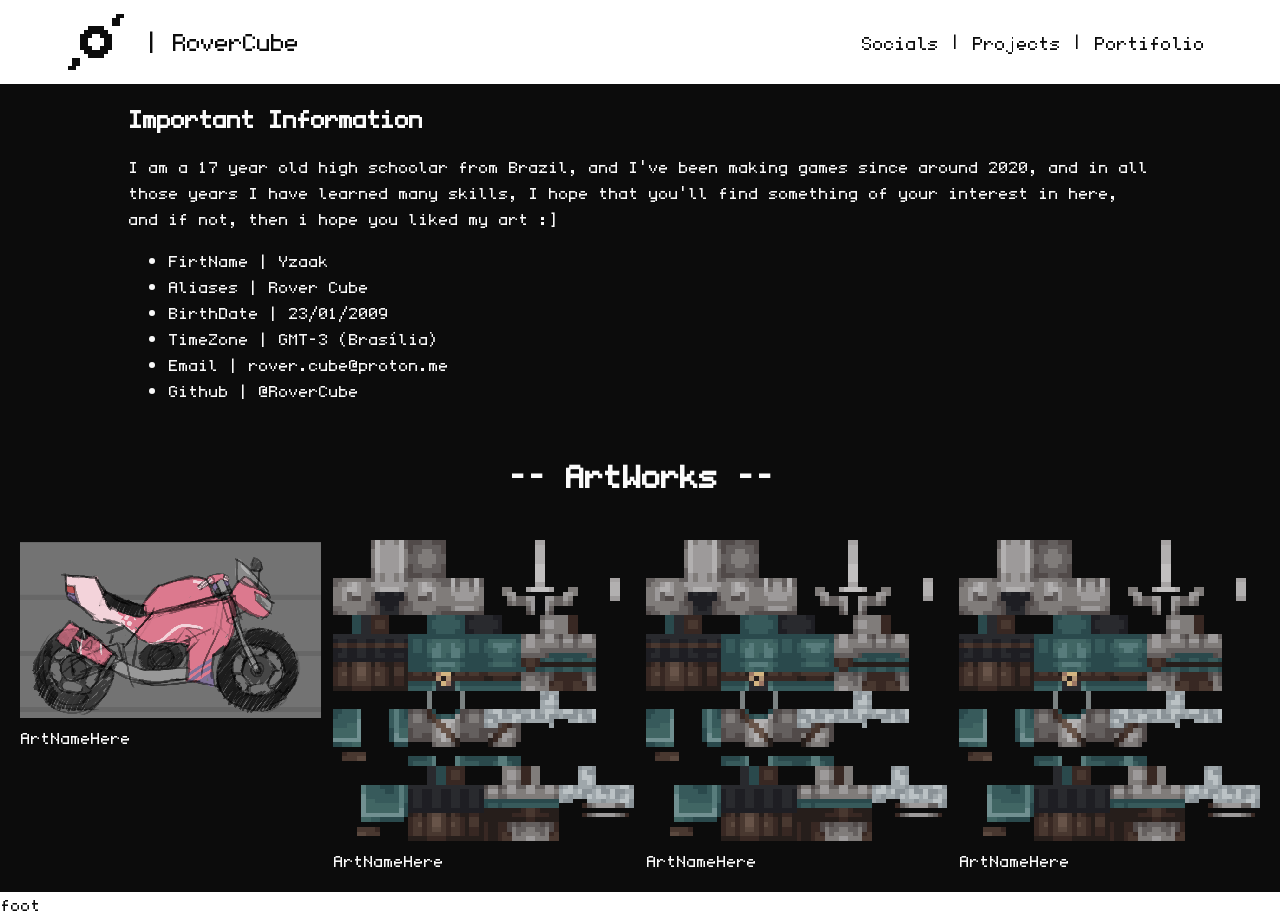
==== portifolio.html @ 3b278944 "forgor to commit low key" ====
<!DOCTYPE html>
<html lang="en">
    <head>
        <title>RoverCube | Portifolio</title>
        <link rel="stylesheet" href="style.css">
        <link rel="icon" href="tab_icon.png">

    </head>
    <body>
        <div class="navbar">
            <div class="nav-container">
                <div class="nav-logo">
                    <img src="images/nav-logo.png" alt="nav-logo">
                    <div class="nav-logo-text">
                        | RoverCube
                    </div>
                </div>
                <div class="nav-menu">
                    <div class="nav-link"><a href="/socials">Socials</a></div>
                    |
                    <div class="nav-link"><a href="/projects">Projects</a></div>
                    |
                    <div class="nav-link"><a href="/portifolio">Portifolio</a></div>
                </div>
            </div>
        </div>

        <div class="home-section">
            <div class="port-information">
                <h1>Important Information</h1>
                <p>I am a 17 year old high schoolar from Brazil, and I've been making games since around 2020, and in all those years I have learned many skills, I hope that you'll find something of your interest in here, and if not, then i hope you liked my art :]</p>
                <ul>
                    <li>FirtName | Yzaak</li>
                    <li>Aliases | Rover Cube</li>
                    <li>BirthDate | 23/01/2009</li>
                    <li>TimeZone | GMT-3 (Brasília)</li>
                    <li>Email | rover.cube@proton.me</li>
                    <li>Github | @RoverCube</li>
                </ul>
            </div>
            <h1>-- ArtWorks --</h1>
            <div class="port-galery">
                <div class="port-iten">
                    <a href="images/portifolio/1.png" target="_blank">
                        <img src="images/portifolio/1.png" alt="art"></a>
                    <p>ArtNameHere</p></div>
                <div class="port-iten">
                    <a href="images/portifolio/2 copia.png" target="_blank">
                        <img src="images/portifolio/2 copia.png" alt="art"></a>
                    <p>ArtNameHere</p></div>
                <div class="port-iten">
                    <a href="images/portifolio/2.png" target="_blank">
                        <img src="images/portifolio/2.png" alt="art"></a>
                    <p>ArtNameHere</p></div>
                <div class="port-iten">
                    <a href="images/portifolio/sex.png" target="_blank">
                        <img src="images/portifolio/sex.png" alt="art"></a>
                    <p>ArtNameHere</p></div>
            </div>
        </div>

        <div class="footer">
            foot
        </div>
    </body>
</html>
---- style.css ----
/**= Main Stuff =**/
body {
    margin: auto;
}

@font-face {
    font-family: 'UndefinedMedium'; /*a name to be used later*/
    src: url('undefined-medium.ttf'); /*URL to font*/
}

* {
    --bg-color: #fafafa;
    --text-color: #0c0c0c;
    --accent-color: #3452eb;
    color: var(--text-color);
    font-family: UndefinedMedium;
}

a {
    color: var(--text-color);
    text-decoration: none;
    font-size: 16px;
}

/**= Sections =**/
.home-section {
    display: flex;
    flex-direction: column;
    color: var(--bg-color);
    background-color: var(--text-color);
}
.home-section h1 {
    align-self: center;
    color: var(--bg-color);
}
/**= Portifolio =**/
.port-information {
    margin: 8px 10%;
    color: var(--bg-color);
}
.port-information p {
    color: inherit;
}
.port-information h1 {
    margin-top: 8px;
    font-size: 24px;
    color: inherit;
}
.port-information ul li {
    color: var(--bg-color);
}
.port-galery {
    column-count: 4;
    column-gap: 0px;
    column-span: all;

    align-items: center;
    padding: 14px;
}
.port-iten {
    padding: 4px;
    margin: 2px;

    display: inherit;

    background: #0000;
    transition: 250ms;
}
.port-iten:hover { background: var(--accent-color) }
.port-iten img {
    width: 100%;
    image-rendering: crisp-edges;
    image-rendering: pixelated;
}
.port-iten p {
    margin: 0px;
    color: var(--bg-color);
}
/**= Socials =**/
.socials-section {
    display: flex;
    height: 700px;
    color: var(--bg-color);
    background-color: var(--text-color);
    align-items: center;
    justify-content: center;
}
.socials-border {
    padding: 32px;

    border: solid var(--bg-color) 2px;
}
.socials-border a {
    text-align: center;    
    margin-top: 1vh;
    
    --s: 0.1em;   /* the thickness of the line */
    --c: var(--accent-color); /* the color */
    
    color: var(--bg-color);
    padding-bottom: var(--s);
    background: linear-gradient(90deg,var(--c) 50%,var(--text-color) 0) calc(100% - var(--_p,0%))/200% 100%,
    linear-gradient(var(--c) 0 0) 0% 100%/var(--_p,0%) var(--s) no-repeat;
    
    -webkit-background-clip: text,padding-box;
            background-clip: text,padding-box;

    transition: 250ms;
}
.socials-border a:hover { --_p: 100% }
.social-img {
    width: 64px;
    height: auto;

    image-rendering: crisp-edges;
    image-rendering: pixelated;
}

/**= Navigation Header =**/
.nav-container {
    display: flex;
    width: 90%;
    text-align: center;
    align-items: center;
    
    padding-bottom: 10px;
    padding-top: 10px;

    margin-left: auto;
    margin-right: auto;
}
.nav-logo {
    float: left;
    display: flex;
    height: auto;

    text-align: center;
    align-items: center;

    margin-right: auto;
}
.nav-logo img {
    width: 64px;
    image-rendering: crisp-edges;
    image-rendering: pixelated;
}
.nav-logo-text {
    margin: 0px 16px;
    font-size: 24px;
}
.nav-menu {
    float: right;
    display: flex;
    
    margin-left: auto;
}
.nav-link { padding: 0px 12px }
.nav-link a {
    font-size: 18px;

    text-align: center;    
    margin-top: 1vh;
    
    --s: 0.1em;   /* the thickness of the line */
    --c: var(--accent-color); /* the color */
    
    color: #0000;
    padding-bottom: var(--s);
    background: 
    linear-gradient(90deg,var(--c) 50%,var(--text-color) 0) calc(100% - var(--_p,0%))/200% 100%,
      linear-gradient(var(--c) 0 0) 0% 100%/var(--_p,0%) var(--s) no-repeat;
    -webkit-background-clip: text,padding-box;
            background-clip: text,padding-box;

    transition: 250ms;
}
.nav-link a:hover { --_p: 100% }

/*
#93c8fe
#5fd78b
#fe8178*/
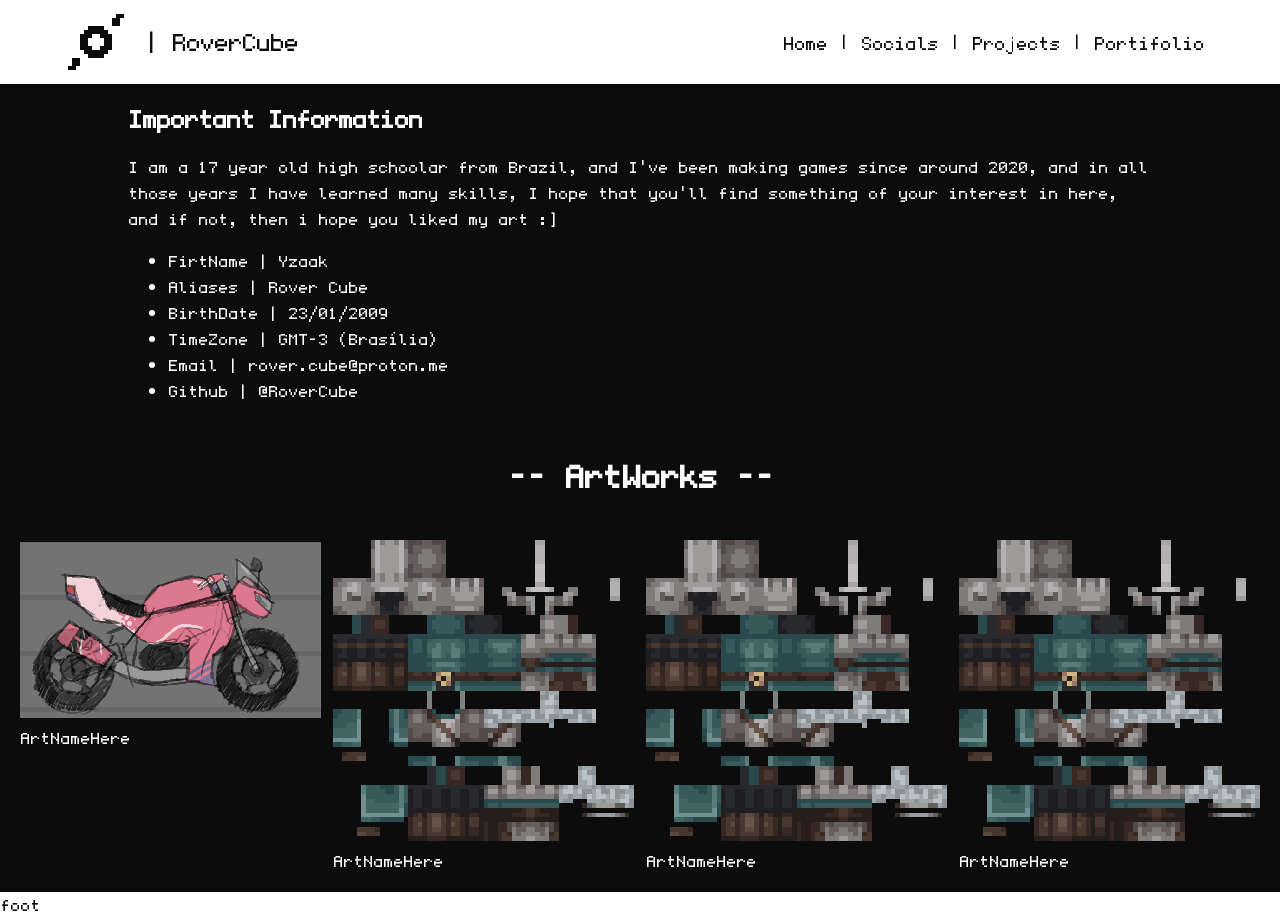
==== commit f68ac635: "added a home button" ====
--- a/portifolio.html
+++ b/portifolio.html
@@ -16,6 +16,8 @@
                     </div>
                 </div>
                 <div class="nav-menu">
+                    <div class="nav-link"><a href="/">Home</a></div>
+                    |
                     <div class="nav-link"><a href="/socials">Socials</a></div>
                     |
                     <div class="nav-link"><a href="/projects">Projects</a></div>
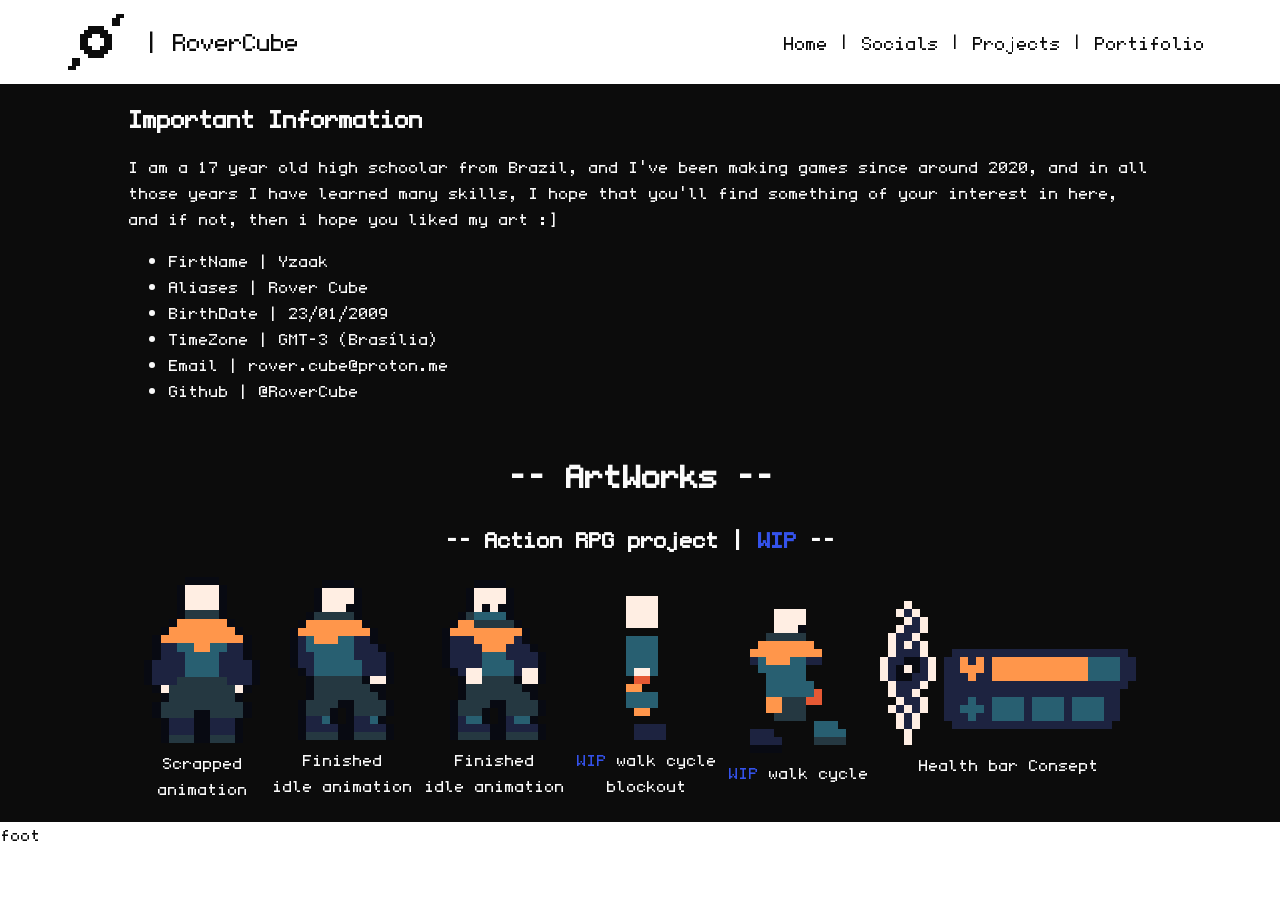
==== commit e7d7a8b5: "added arpg sprites" ====
--- a/portifolio.html
+++ b/portifolio.html
@@ -41,23 +41,20 @@
                 </ul>
             </div>
             <h1>-- ArtWorks --</h1>
+            <h2>-- Action RPG project | <a class="port-wip" style="font-size: 22px;">WIP</a> --</h2>
             <div class="port-galery">
-                <div class="port-iten">
-                    <a href="images/portifolio/1.png" target="_blank">
-                        <img src="images/portifolio/1.png" alt="art"></a>
-                    <p>ArtNameHere</p></div>
-                <div class="port-iten">
-                    <a href="images/portifolio/2 copia.png" target="_blank">
-                        <img src="images/portifolio/2 copia.png" alt="art"></a>
-                    <p>ArtNameHere</p></div>
-                <div class="port-iten">
-                    <a href="images/portifolio/2.png" target="_blank">
-                        <img src="images/portifolio/2.png" alt="art"></a>
-                    <p>ArtNameHere</p></div>
-                <div class="port-iten">
-                    <a href="images/portifolio/sex.png" target="_blank">
-                        <img src="images/portifolio/sex.png" alt="art"></a>
-                    <p>ArtNameHere</p></div>
+                <div class="port-iten"><a href="images/portifolio/arpg-back-idle.gif" target="_blank"><img src="images/portifolio/arpg-back-idle.gif" alt="art" width="116"></a>
+                    <p>Scrapped<br>animation</p></div>
+                <div class="port-iten"><a href="images/portifolio/arpg-right-back-idle.gif" target="_blank"><img src="images/portifolio/arpg-right-back-idle.gif" alt="art" width="104"></a>
+                    <p>Finished<br>idle animation</p></div>
+                <div class="port-iten"><a href="images/portifolio/arpg-right-front-idle.gif" target="_blank"><img src="images/portifolio/arpg-right-front-idle.gif" alt="art" width="104"></a>
+                    <p>Finished<br>idle animation</p></div>
+                <div class="port-iten"><a href="images/portifolio/arpg-walk-right.gif" target="_blank"><img src="images/portifolio/arpg-walk-right.gif" alt="art" width="104"></a>
+                    <p><a class="port-wip">WIP</a> walk cycle<br>blockout</p></div>
+                <div class="port-iten"><a href="images/portifolio/arpg-walks.gif" target="_blank"><img src="images/portifolio/arpg-walks.gif" alt="art" width="96"></a>
+                    <p><a class="port-wip">WIP</a> walk cycle</p></div>
+                <div class="port-iten"><a href="images/portifolio/arpg-healthbar.png" target="_blank"><img src="images/portifolio/arpg-healthbar.png" alt="art" width="256"></a>
+                    <p>Health bar Consept</p></div>
             </div>
         </div>
 
--- a/style.css
+++ b/style.css
@@ -33,6 +33,12 @@
     align-self: center;
     color: var(--bg-color);
 }
+.home-section h2 {
+    align-self: center;
+    color: var(--bg-color);
+    font-size: 22px;
+    margin: 0px;
+}
 /**= Portifolio =**/
 .port-information {
     margin: 8px 10%;
@@ -50,27 +56,36 @@
     color: var(--bg-color);
 }
 .port-galery {
-    column-count: 4;
-    column-gap: 0px;
-    column-span: all;
+    display: flex;
+    flex-wrap: wrap;
+    justify-content: flex-start;
 
     align-items: center;
     padding: 14px;
+    justify-content: center;
 }
 .port-iten {
     padding: 4px;
     margin: 2px;
 
-    display: inherit;
+    width: auto;
+    height: auto;
 
     background: #0000;
     transition: 250ms;
+
+    display: flex;
+    flex-direction: column;
+    align-items: center;
+    text-align: center;
 }
 .port-iten:hover { background: var(--accent-color) }
 .port-iten img {
-    width: 100%;
     image-rendering: crisp-edges;
     image-rendering: pixelated;
+}
+.port-wip {
+    color: var(--accent-color);
 }
 .port-iten p {
     margin: 0px;
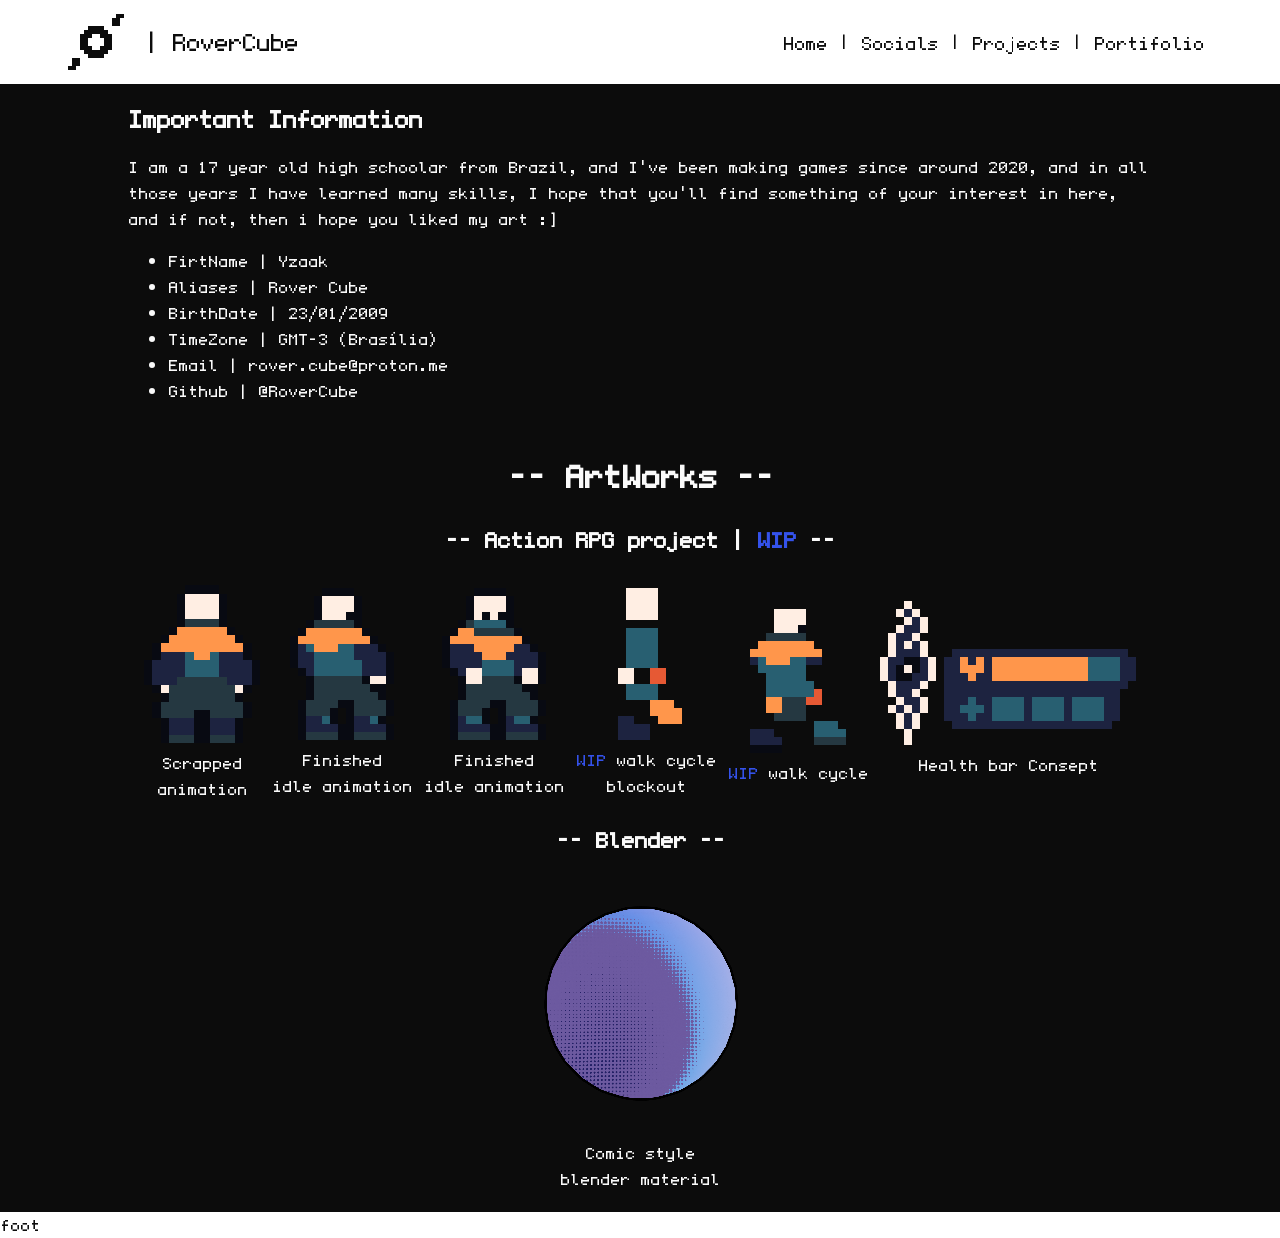
==== commit 25b2b522: "tab icon thing" ====
--- a/portifolio.html
+++ b/portifolio.html
@@ -56,6 +56,11 @@
                 <div class="port-iten"><a href="images/portifolio/arpg-healthbar.png" target="_blank"><img src="images/portifolio/arpg-healthbar.png" alt="art" width="256"></a>
                     <p>Health bar Consept</p></div>
             </div>
+            <h2>-- Blender --</h2>
+            <div class="port-galery">
+                <div class="port-iten"><a href="images/portifolio/blender-screentones-material.png" target="_blank"><img src="images/portifolio/blender-screentones-material.png" alt="art" width="256"></a>
+                    <p>Comic style<br>blender material</p></div>
+            </div>
         </div>
 
         <div class="footer">
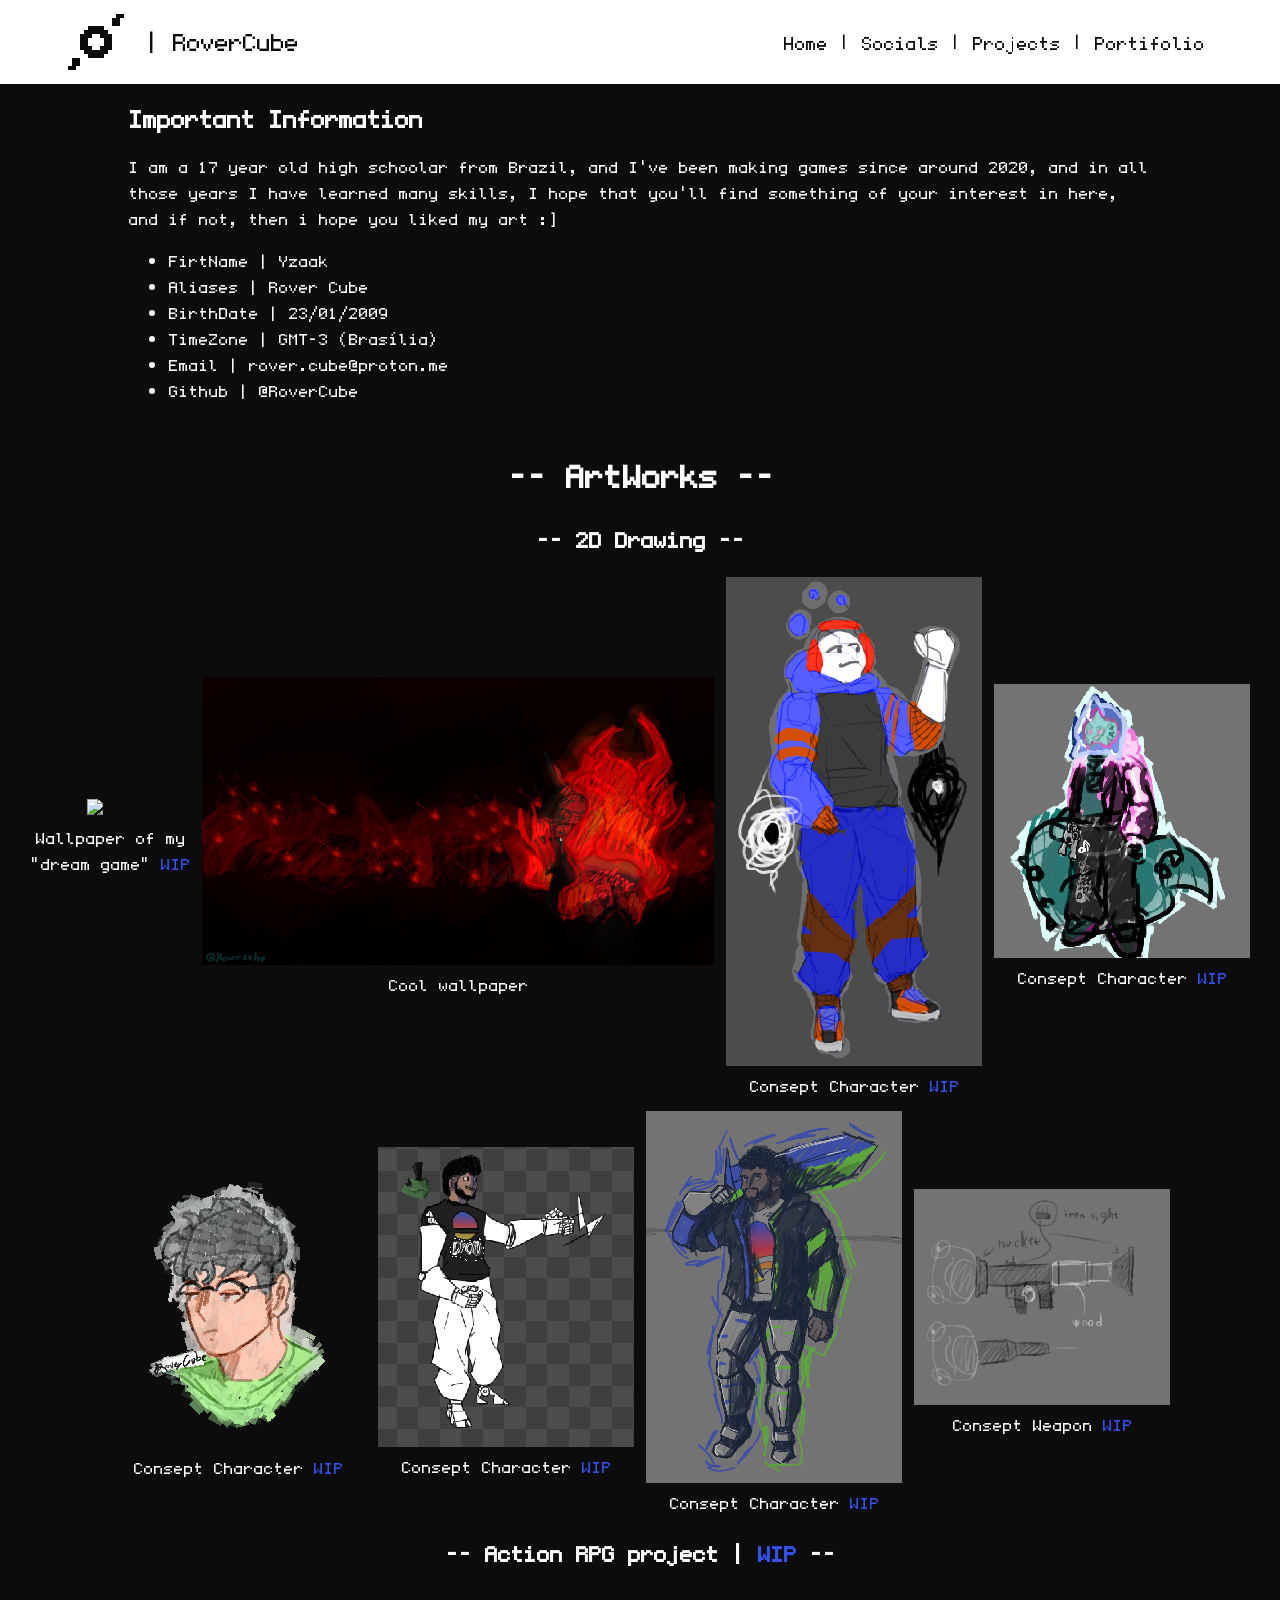
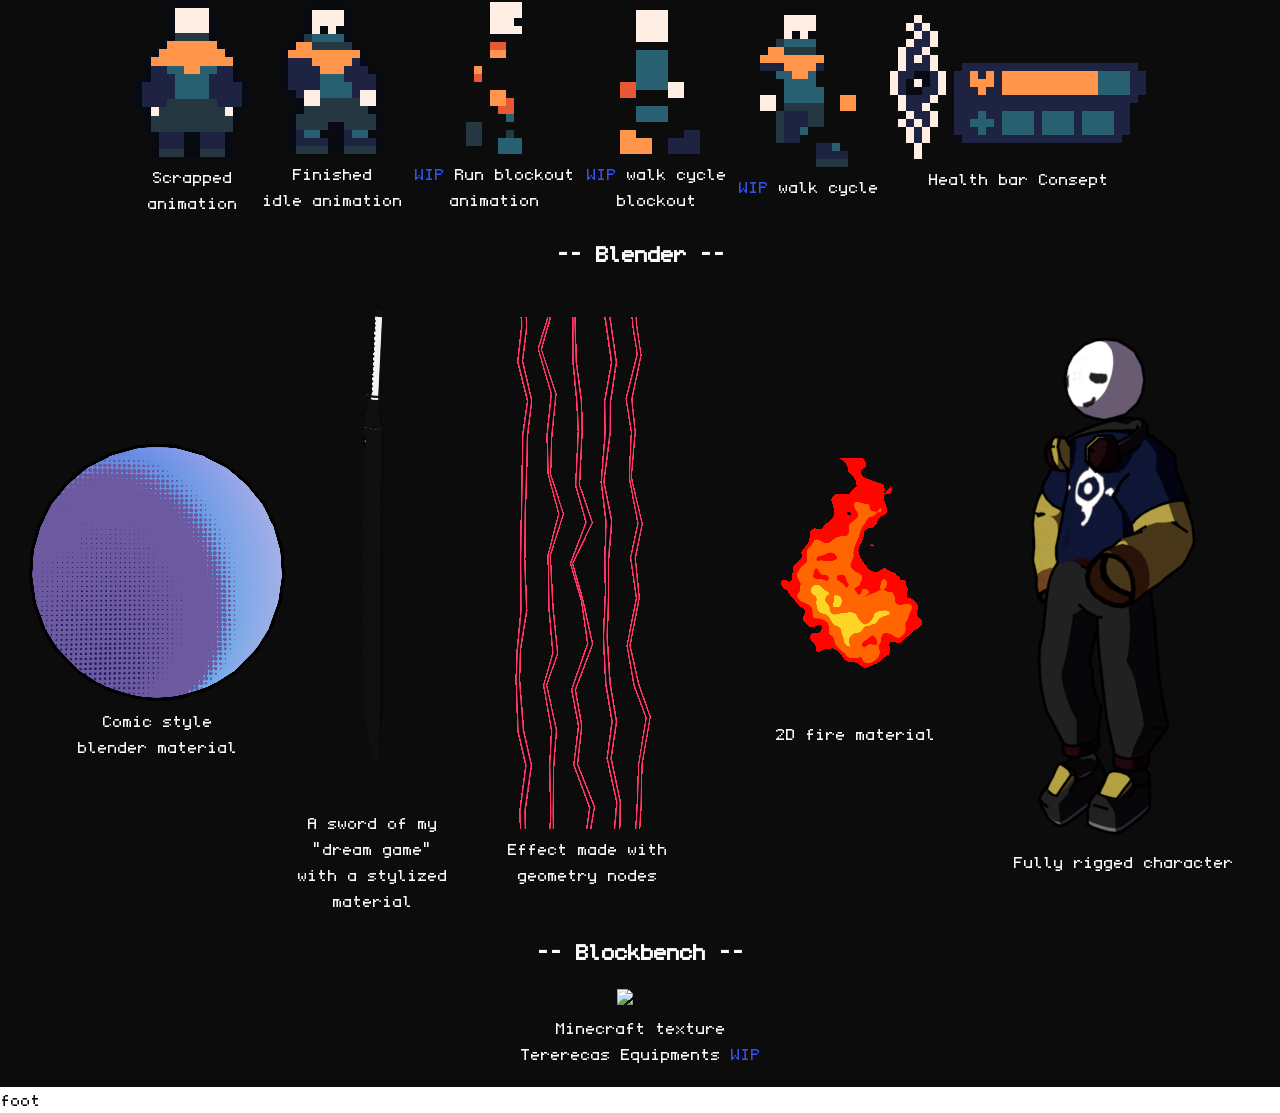
==== commit 2597a34e: "more images" ====
--- a/portifolio.html
+++ b/portifolio.html
@@ -41,14 +41,37 @@
                 </ul>
             </div>
             <h1>-- ArtWorks --</h1>
+
+            <h2>-- 2D Drawing --</h2>
+            <div class="port-galery">
+                <div class="port-iten"><a href="images/portifolio/2d-wallpaper-wip.png" target="_blank"><img src="images/portifolio/2d-wallpaper-wip.png" alt="art" width="512"></a>
+                    <p>Wallpaper of my<br>"dream game" <a class="port-wip">WIP</a></p></div>
+                <div class="port-iten"><a href="images/portifolio/2d-burnout.png" target="_blank"><img src="images/portifolio/2d-burnout.png" alt="art" width="512"></a>
+                    <p>Cool wallpaper</p></div>
+                <div class="port-iten"><a href="images/portifolio/2d-character-consept-1.png" target="_blank"><img src="images/portifolio/2d-character-consept-1.png" alt="art" width="256"></a>
+                    <p>Consept Character <a class="port-wip">WIP</a></p></div>
+                <div class="port-iten"><a href="images/portifolio/2d-character-consept-2.png" target="_blank"><img src="images/portifolio/2d-character-consept-2.png" alt="art" width="256"></a>
+                    <p>Consept Character <a class="port-wip">WIP</a></p></div>
+                <div class="port-iten"><a href="images/portifolio/2d-character-consept-3.png" target="_blank"><img src="images/portifolio/2d-character-consept-3.png" alt="art" width="256"></a>
+                    <p>Consept Character <a class="port-wip">WIP</a></p></div>
+                <div class="port-iten"><a href="images/portifolio/2d-character-consept-4.png" target="_blank"><img src="images/portifolio/2d-character-consept-4.png" alt="art" width="256"></a>
+                    <p>Consept Character <a class="port-wip">WIP</a></p></div>
+                <div class="port-iten"><a href="images/portifolio/2d-character-consept-5.png" target="_blank"><img src="images/portifolio/2d-character-consept-5.png" alt="art" width="256"></a>
+                    <p>Consept Character <a class="port-wip">WIP</a></p></div>
+                <div class="port-iten"><a href="images/portifolio/2d-weapon-consept.png" target="_blank"><img src="images/portifolio/2d-weapon-consept.png" alt="art" width="256"></a>
+                    <p>Consept Weapon <a class="port-wip">WIP</a></p></div>
+                
+                
+            </div>
+
             <h2>-- Action RPG project | <a class="port-wip" style="font-size: 22px;">WIP</a> --</h2>
             <div class="port-galery">
                 <div class="port-iten"><a href="images/portifolio/arpg-back-idle.gif" target="_blank"><img src="images/portifolio/arpg-back-idle.gif" alt="art" width="116"></a>
                     <p>Scrapped<br>animation</p></div>
-                <div class="port-iten"><a href="images/portifolio/arpg-right-back-idle.gif" target="_blank"><img src="images/portifolio/arpg-right-back-idle.gif" alt="art" width="104"></a>
+                <div class="port-iten"><a href="images/portifolio/arpg-idle.gif" target="_blank"><img src="images/portifolio/arpg-idle.gif" alt="art" width="120"></a>
                     <p>Finished<br>idle animation</p></div>
-                <div class="port-iten"><a href="images/portifolio/arpg-right-front-idle.gif" target="_blank"><img src="images/portifolio/arpg-right-front-idle.gif" alt="art" width="104"></a>
-                    <p>Finished<br>idle animation</p></div>
+                <div class="port-iten"><a href="images/portifolio/arpg-run.gif" target="_blank"><img src="images/portifolio/arpg-run.gif" alt="art" width="120"></a>
+                    <p><a class="port-wip">WIP</a> Run blockout<br>animation</p></div>
                 <div class="port-iten"><a href="images/portifolio/arpg-walk-right.gif" target="_blank"><img src="images/portifolio/arpg-walk-right.gif" alt="art" width="104"></a>
                     <p><a class="port-wip">WIP</a> walk cycle<br>blockout</p></div>
                 <div class="port-iten"><a href="images/portifolio/arpg-walks.gif" target="_blank"><img src="images/portifolio/arpg-walks.gif" alt="art" width="96"></a>
@@ -56,11 +79,31 @@
                 <div class="port-iten"><a href="images/portifolio/arpg-healthbar.png" target="_blank"><img src="images/portifolio/arpg-healthbar.png" alt="art" width="256"></a>
                     <p>Health bar Consept</p></div>
             </div>
+
             <h2>-- Blender --</h2>
             <div class="port-galery">
                 <div class="port-iten"><a href="images/portifolio/blender-screentones-material.png" target="_blank"><img src="images/portifolio/blender-screentones-material.png" alt="art" width="256"></a>
                     <p>Comic style<br>blender material</p></div>
+                <div class="port-iten"><a href="images/portifolio/blender-sword.gif" target="_blank"><img src="images/portifolio/blender-sword.gif" alt="art" width="128"></a>
+                    <p>A sword of my<br>"dream game"<br>with a stylized<br>material</p></div>
+                <div class="port-iten"><a href="images/portifolio/blender-effect-lines.gif" target="_blank"><img src="images/portifolio/blender-effect-lines.gif" alt="art" width="256"></a>
+                    <p>Effect made with<br>geometry nodes</p></div>
+                <div class="port-iten"><a href="images/portifolio/blender-2d-fire-material.gif" target="_blank"><img src="images/portifolio/blender-2d-fire-material.gif" alt="art" width="256"></a>
+                    <p>2D fire material</p></div>
+                <div class="port-iten"><a href="images/portifolio/blender-rig-character-1.png" target="_blank"><img src="images/portifolio/blender-rig-character-1.png" alt="art" width="256"></a>
+                    <p>Fully rigged character</p></div>
+                
+                
+                </div>
+            
+            <h2>-- Blockbench --</h2>
+            <div class="port-galery">
+                <div class="port-iten"><a href="images/portifolio/texture-tererecas.gif" target="_blank"><img src="images/portifolio/texture-tererecas.gif" alt="art" width="192"></a>
+                    <p>Minecraft texture<br>Tererecas Equipments <a class="port-wip">WIP</a></p></div>
             </div>
+
+
+
         </div>
 
         <div class="footer">
--- a/style.css
+++ b/style.css
@@ -26,6 +26,7 @@
 .home-section {
     display: flex;
     flex-direction: column;
+    height: fit-content;
     color: var(--bg-color);
     background-color: var(--text-color);
 }
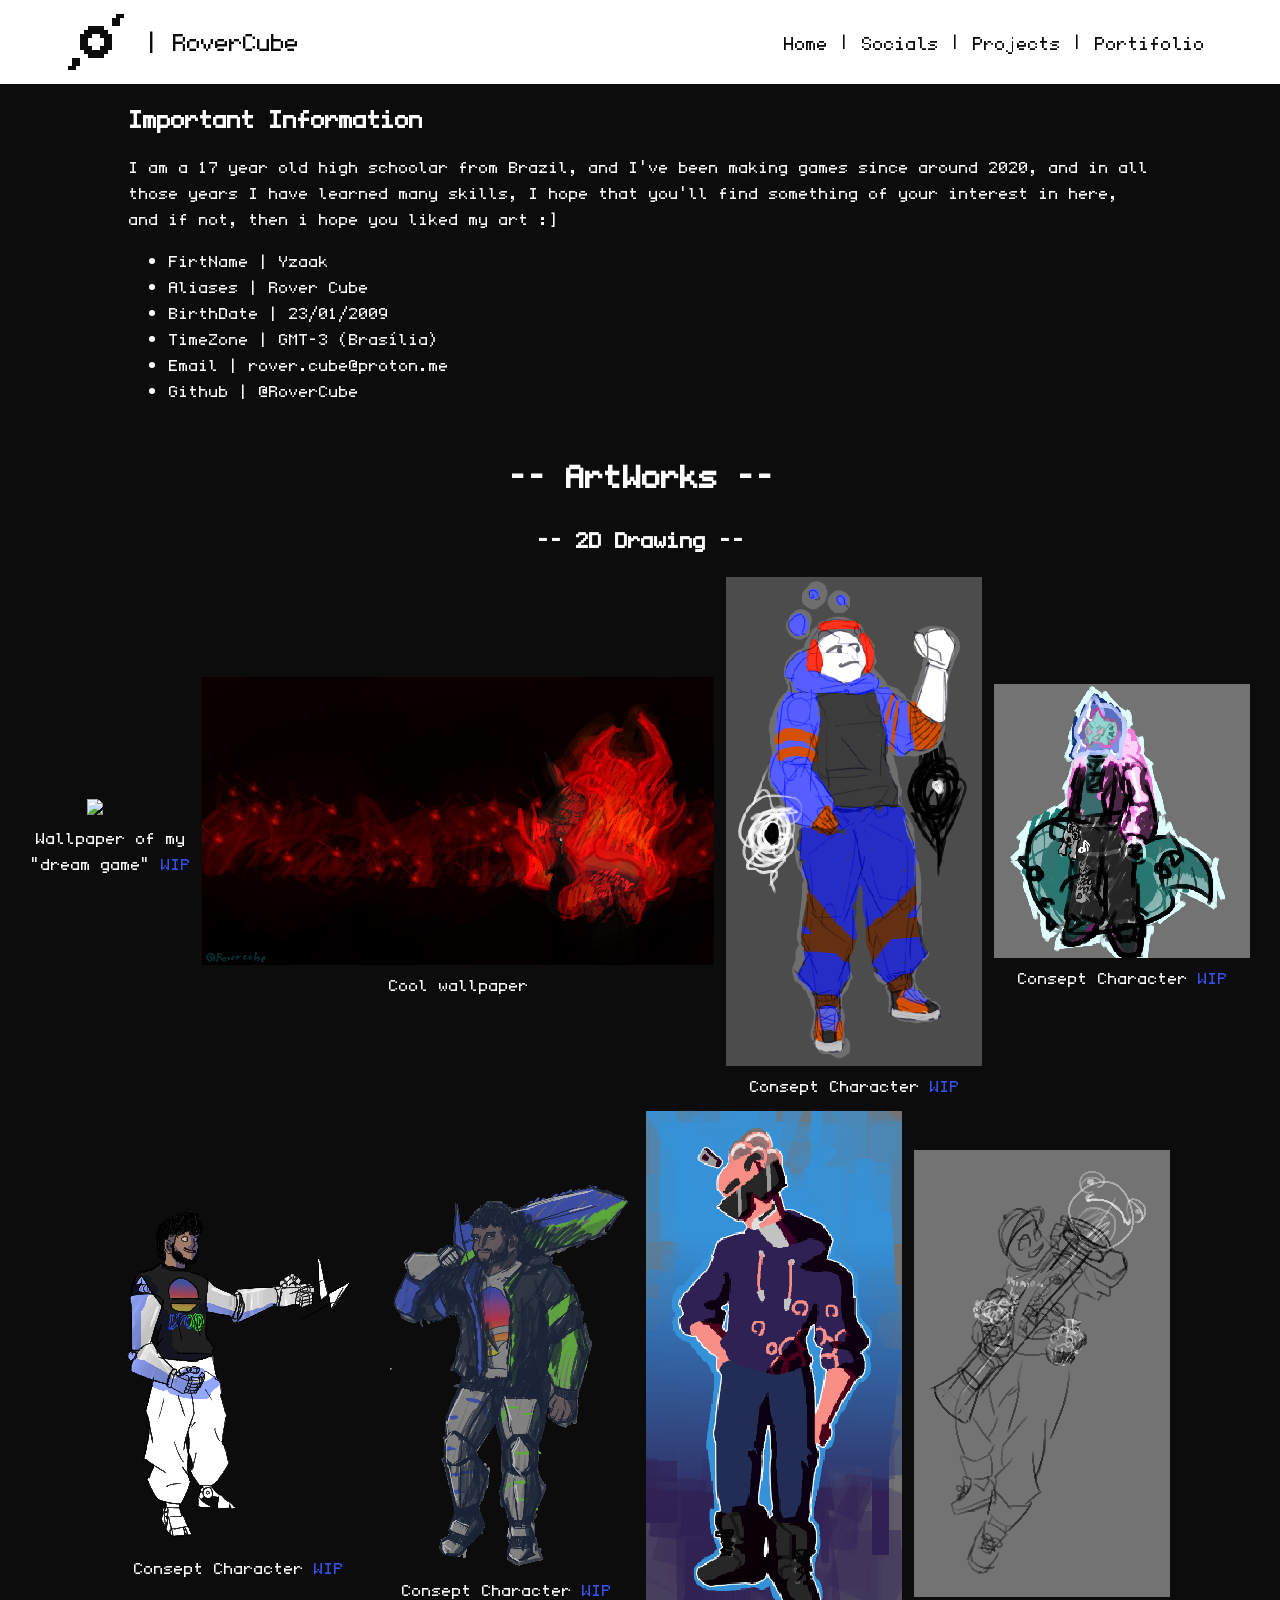
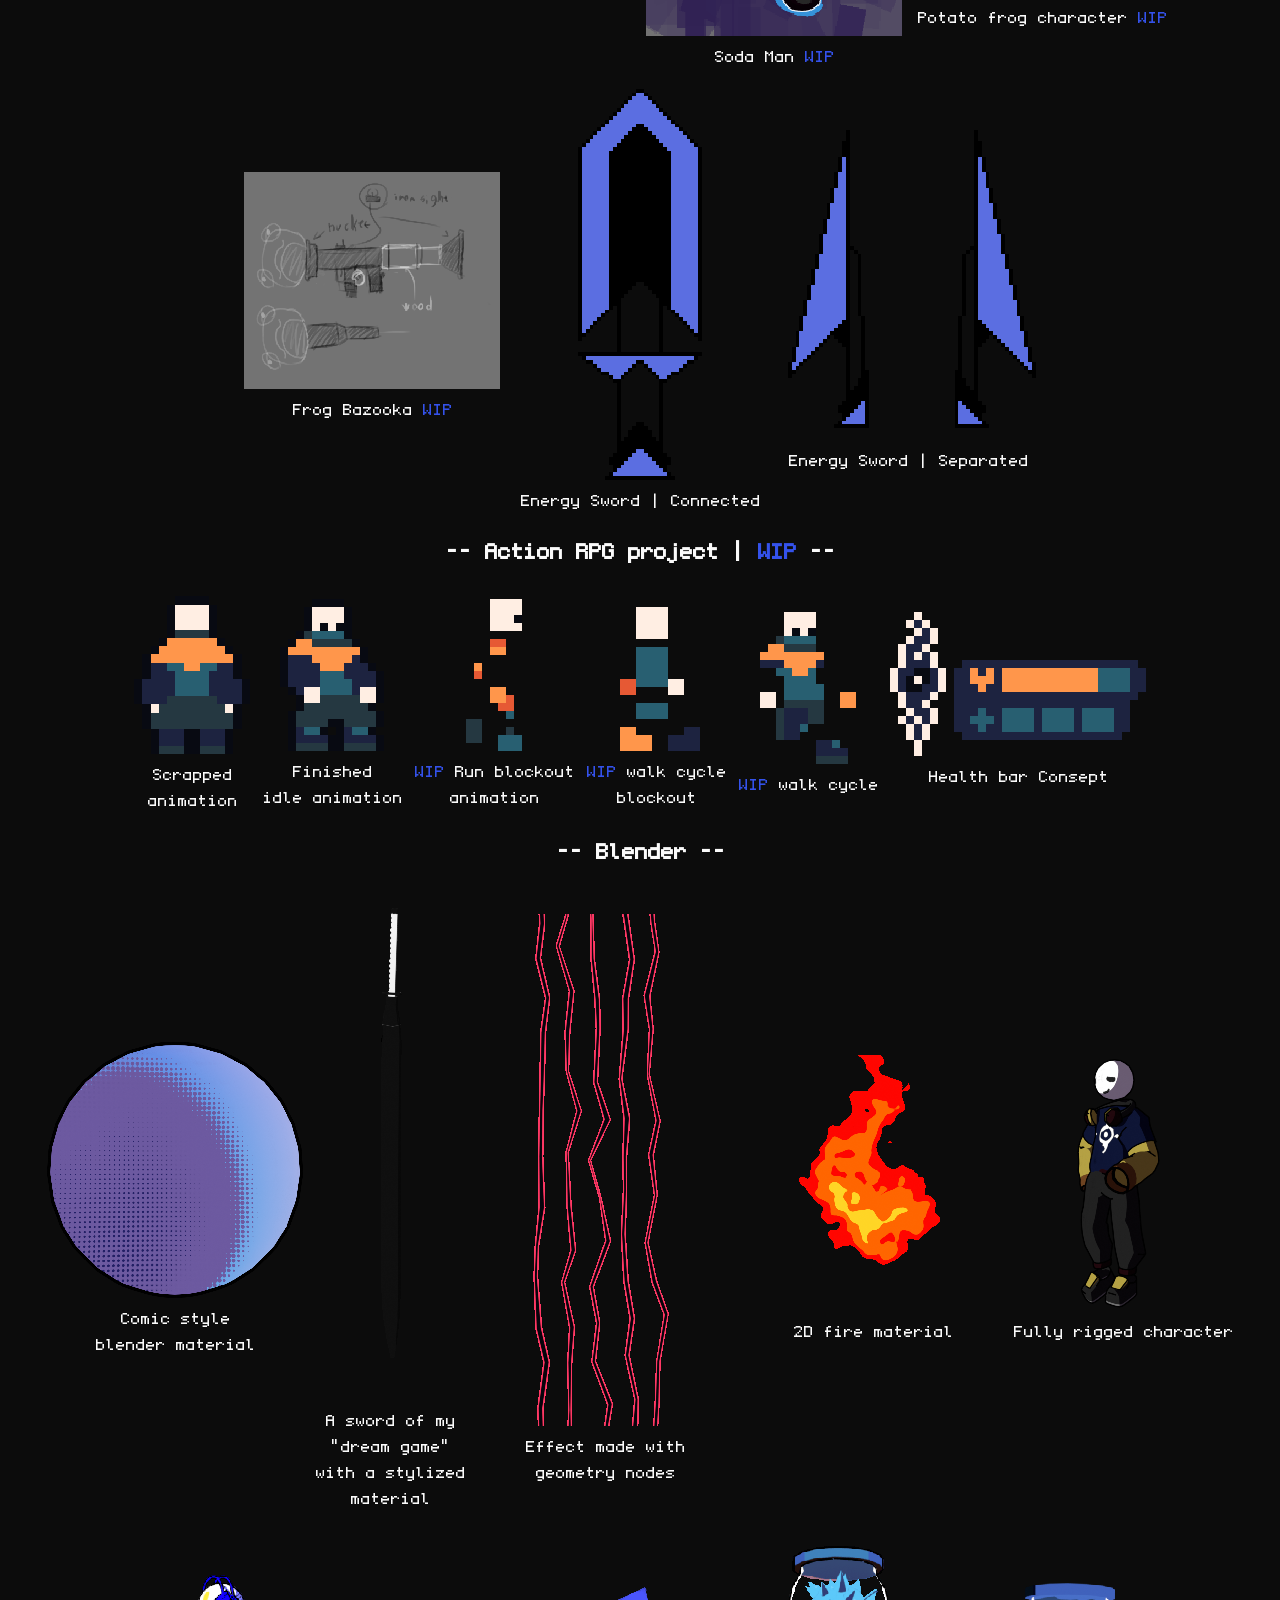
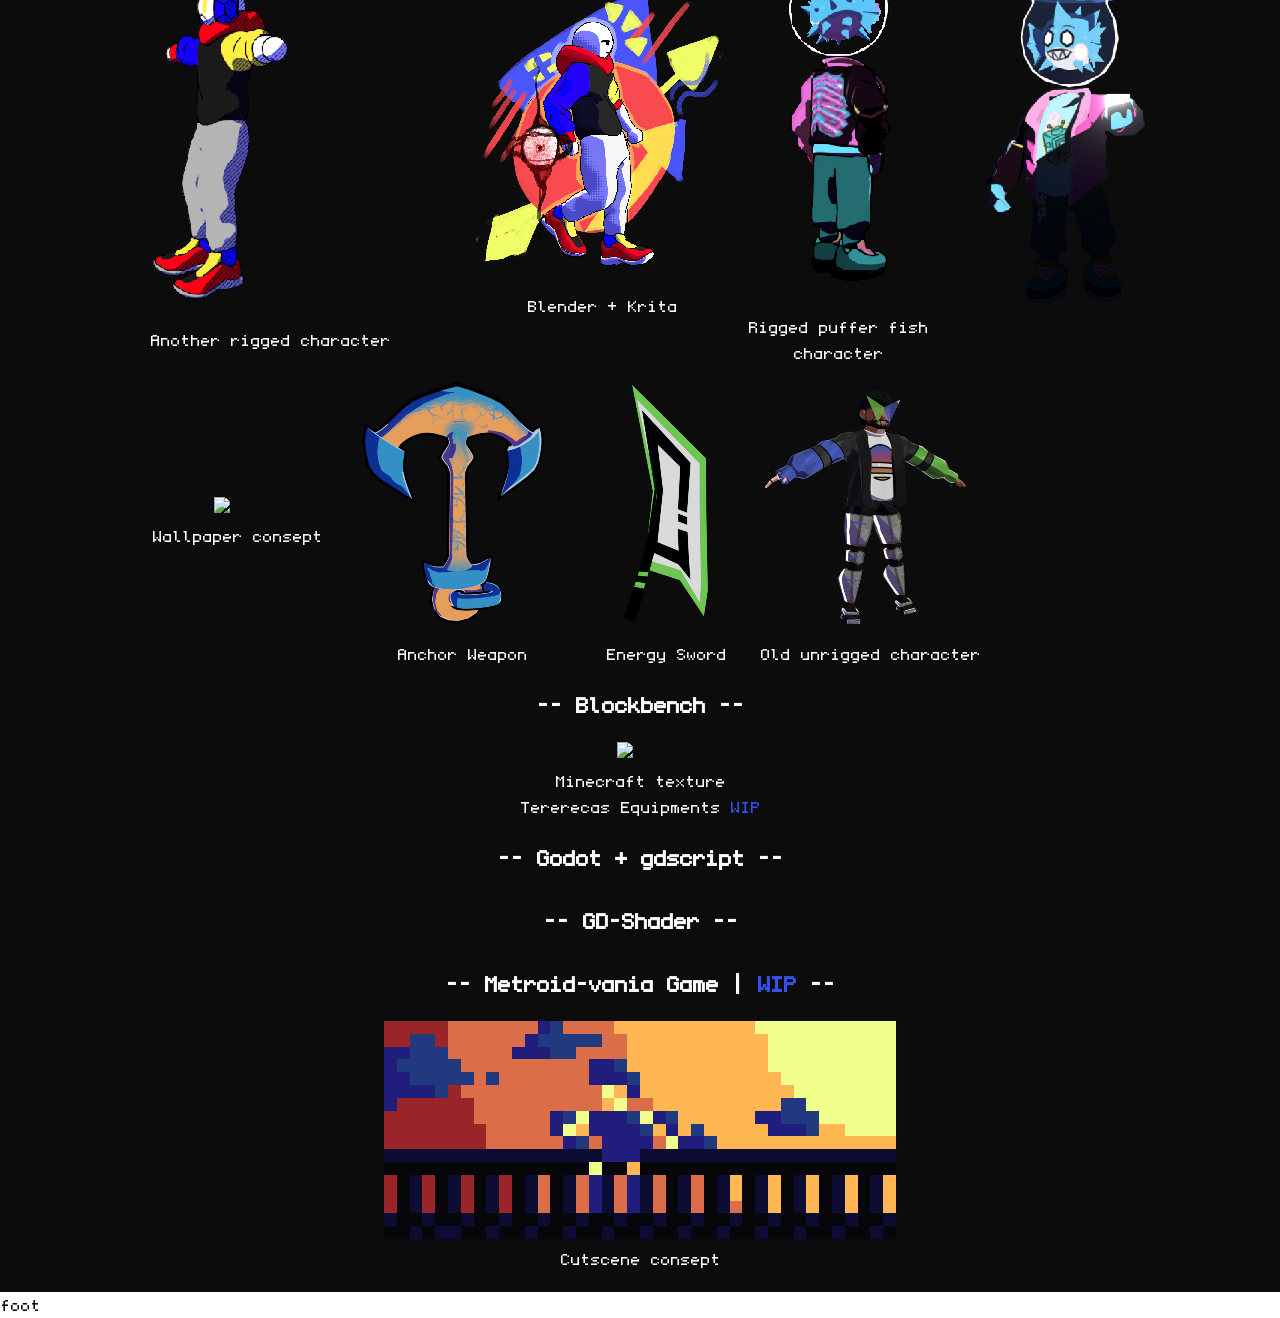
==== commit 959073d8: "Even MORE Images" ====
--- a/portifolio.html
+++ b/portifolio.html
@@ -57,11 +57,15 @@
                 <div class="port-iten"><a href="images/portifolio/2d-character-consept-4.png" target="_blank"><img src="images/portifolio/2d-character-consept-4.png" alt="art" width="256"></a>
                     <p>Consept Character <a class="port-wip">WIP</a></p></div>
                 <div class="port-iten"><a href="images/portifolio/2d-character-consept-5.png" target="_blank"><img src="images/portifolio/2d-character-consept-5.png" alt="art" width="256"></a>
-                    <p>Consept Character <a class="port-wip">WIP</a></p></div>
+                    <p>Soda Man <a class="port-wip">WIP</a></p></div>
+                <div class="port-iten"><a href="images/portifolio/2d-character-consept-6.png" target="_blank"><img src="images/portifolio/2d-character-consept-6.png" alt="art" width="256"></a>
+                    <p>Potato frog character <a class="port-wip">WIP</a></p></div>
                 <div class="port-iten"><a href="images/portifolio/2d-weapon-consept.png" target="_blank"><img src="images/portifolio/2d-weapon-consept.png" alt="art" width="256"></a>
-                    <p>Consept Weapon <a class="port-wip">WIP</a></p></div>
-                
-                
+                    <p>Frog Bazooka <a class="port-wip">WIP</a></p></div>
+                <div class="port-iten"><a href="images/portifolio/2d-energy-weapon-1.png" target="_blank"><img src="images/portifolio/2d-energy-weapon-1.png" alt="art" width="256"></a>
+                    <p>Energy Sword | Connected</p></div>
+                <div class="port-iten"><a href="images/portifolio/2d-energy-weapon-2.png" target="_blank"><img src="images/portifolio/2d-energy-weapon-2.png" alt="art" width="256"></a>
+                    <p>Energy Sword | Separated</p></div>
             </div>
 
             <h2>-- Action RPG project | <a class="port-wip" style="font-size: 22px;">WIP</a> --</h2>
@@ -90,20 +94,52 @@
                     <p>Effect made with<br>geometry nodes</p></div>
                 <div class="port-iten"><a href="images/portifolio/blender-2d-fire-material.gif" target="_blank"><img src="images/portifolio/blender-2d-fire-material.gif" alt="art" width="256"></a>
                     <p>2D fire material</p></div>
-                <div class="port-iten"><a href="images/portifolio/blender-rig-character-1.png" target="_blank"><img src="images/portifolio/blender-rig-character-1.png" alt="art" width="256"></a>
+                <div class="port-iten"><a href="images/portifolio/blender-rig-character-1.png" target="_blank"><img src="images/portifolio/blender-rig-character-1.png" alt="art" width="128"></a>
                     <p>Fully rigged character</p></div>
+                <div class="port-iten"><a href="images/portifolio/blender-rig-character-2.gif" target="_blank"><img src="images/portifolio/blender-rig-character-2.gif" alt="art" width="384"></a>
+                    <p>Another rigged character</p></div>
+                <div class="port-iten"><a href="images/portifolio/blender+2d-rover.png" target="_blank"><img src="images/portifolio/blender+2d-rover.png" alt="art" width="256"></a>
+                    <p>Blender + Krita</p></div>
+                <div class="port-iten"><a href="images/portifolio/blender-puffer-fish.gif" target="_blank"><img src="images/portifolio/blender-puffer-fish.gif" alt="art" width="192"></a>
+                    <p>Rigged puffer fish<br>character</p></div>
+                <div class="port-iten"><a href="images/portifolio/blender-puffer-fish.png" target="_blank"><img src="images/portifolio/blender-puffer-fish.png" alt="art" width="256"></a>
+                    <p></p></div>
                 
-                
+                <div class="port-iten"><a href="images/portifolio/blender-wallpaper.gif" target="_blank"><img src="images/portifolio/blender-wallpaper.gif" alt="art" width="512"></a>
+                    <p>Wallpaper consept</p></div>
+                <div class="port-iten"><a href="images/portifolio/blender-weapon-1.png" target="_blank"><img src="images/portifolio/blender-weapon-1.png" alt="art" width="256"></a>
+                    <p>Anchor Weapon</p></div>
+                <div class="port-iten"><a href="images/portifolio/blender-energy-sword.png" target="_blank"><img src="images/portifolio/blender-energy-sword.png" alt="art" width="128"></a>
+                    <p>Energy Sword</p></div>
+
+                <div class="port-iten"><a href="images/portifolio/blender-old-character.png" target="_blank"><img src="images/portifolio/blender-old-character.png" alt="art" width="256"></a>
+                    <p>Old unrigged character</p></div>
+
+                    <p>Soda man head</p></div>
+            
+                <h2>-- Blockbench --</h2>
+                <div class="port-galery">
+                    <div class="port-iten"><a href="images/portifolio/texture-tererecas.gif" target="_blank"><img src="images/portifolio/texture-tererecas.gif" alt="art" width="192"></a>
+                        <p>Minecraft texture<br>Tererecas Equipments <a class="port-wip">WIP</a></p></div>
                 </div>
-            
-            <h2>-- Blockbench --</h2>
-            <div class="port-galery">
-                <div class="port-iten"><a href="images/portifolio/texture-tererecas.gif" target="_blank"><img src="images/portifolio/texture-tererecas.gif" alt="art" width="192"></a>
-                    <p>Minecraft texture<br>Tererecas Equipments <a class="port-wip">WIP</a></p></div>
-            </div>
+
+                <h2>-- Godot + gdscript --</h2>
+                <div class="port-galery">
+                </div>
+
+                <h2>-- GD-Shader --</h2>
+                <div class="port-galery">
+                </div>
 
 
 
+                <h2>-- Metroid-vania Game | <a class="port-wip" style="font-size: 22px;">WIP</a> --</h2>
+                <div class="port-galery">
+                    <div class="port-iten"><a href="images/portifolio/arpg-sunrise.png" target="_blank"><img src="images/portifolio/arpg-sunrise.png" alt="art" width="512"></a>
+                        <p>Cutscene consept</p></div>
+
+                </div>
+            </div>
         </div>
 
         <div class="footer">
--- a/style.css
+++ b/style.css
@@ -26,7 +26,7 @@
 .home-section {
     display: flex;
     flex-direction: column;
-    height: fit-content;
+    height:max-content;
     color: var(--bg-color);
     background-color: var(--text-color);
 }
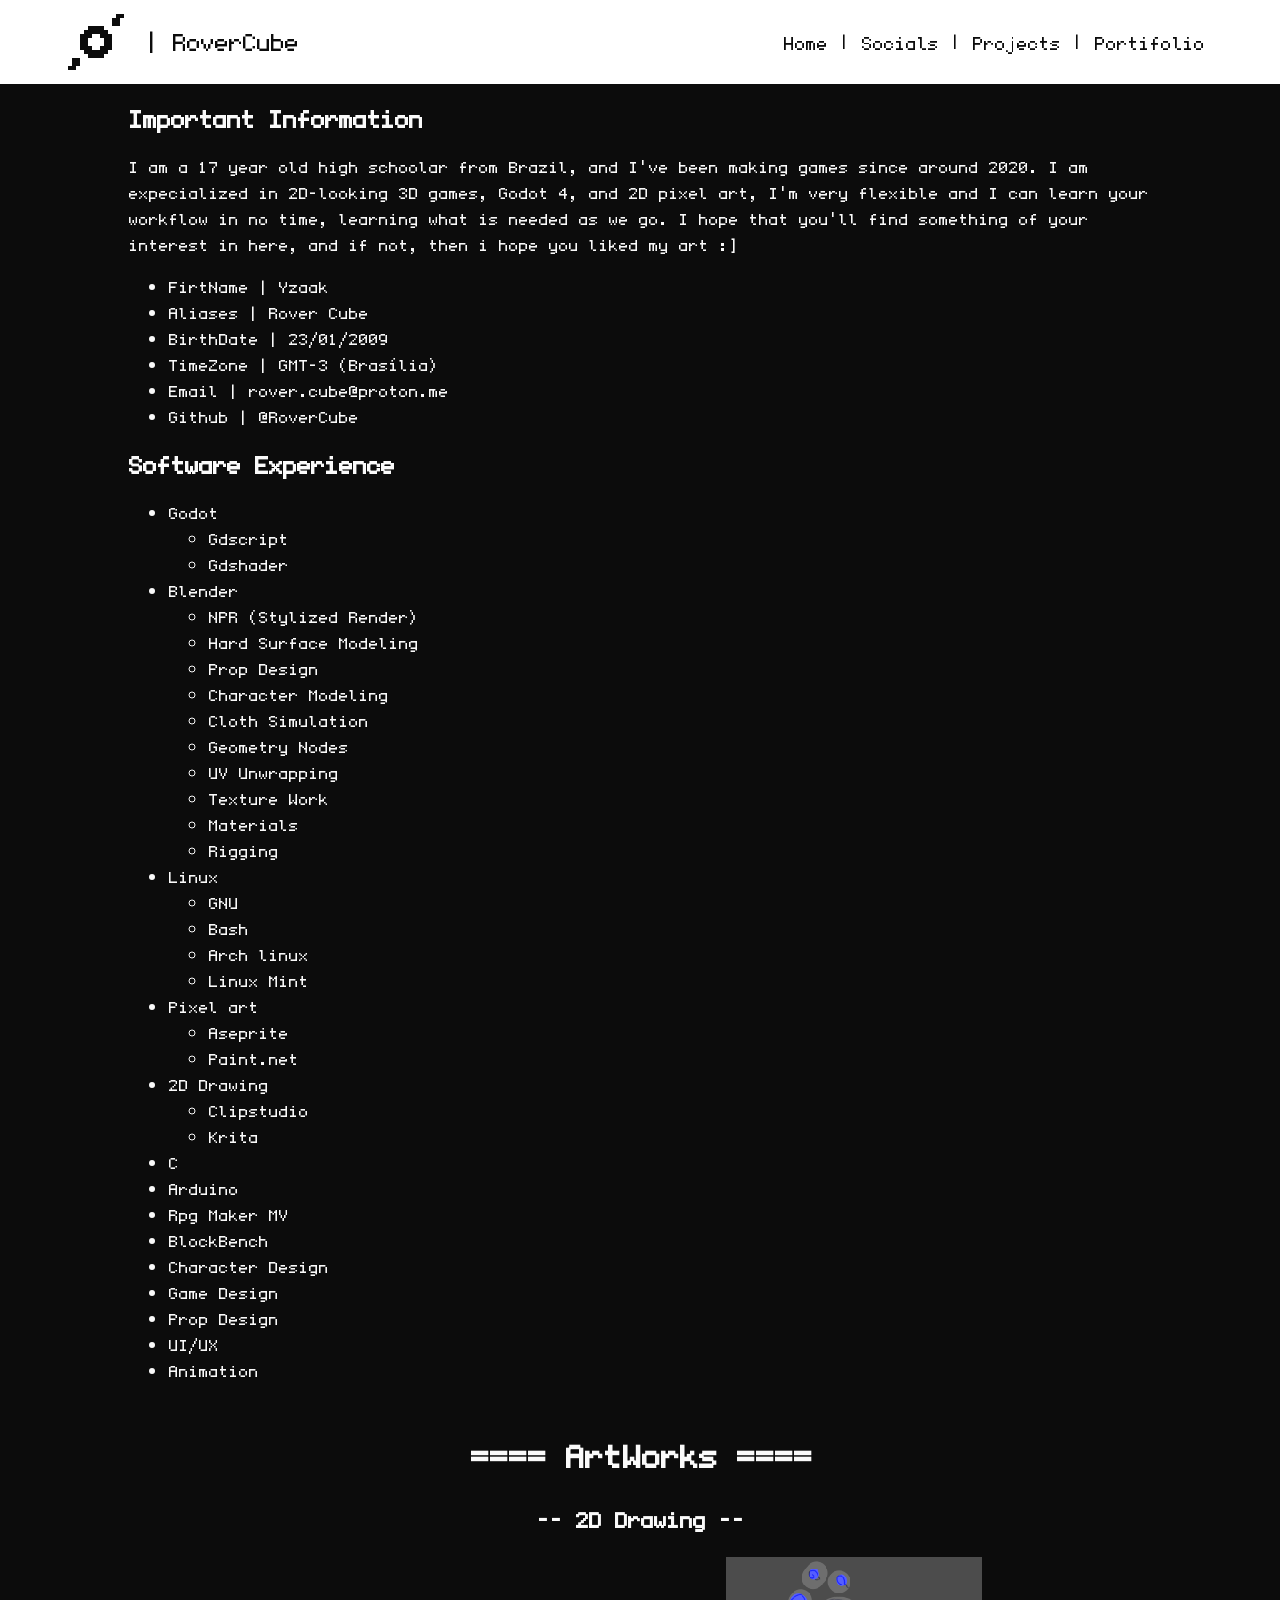
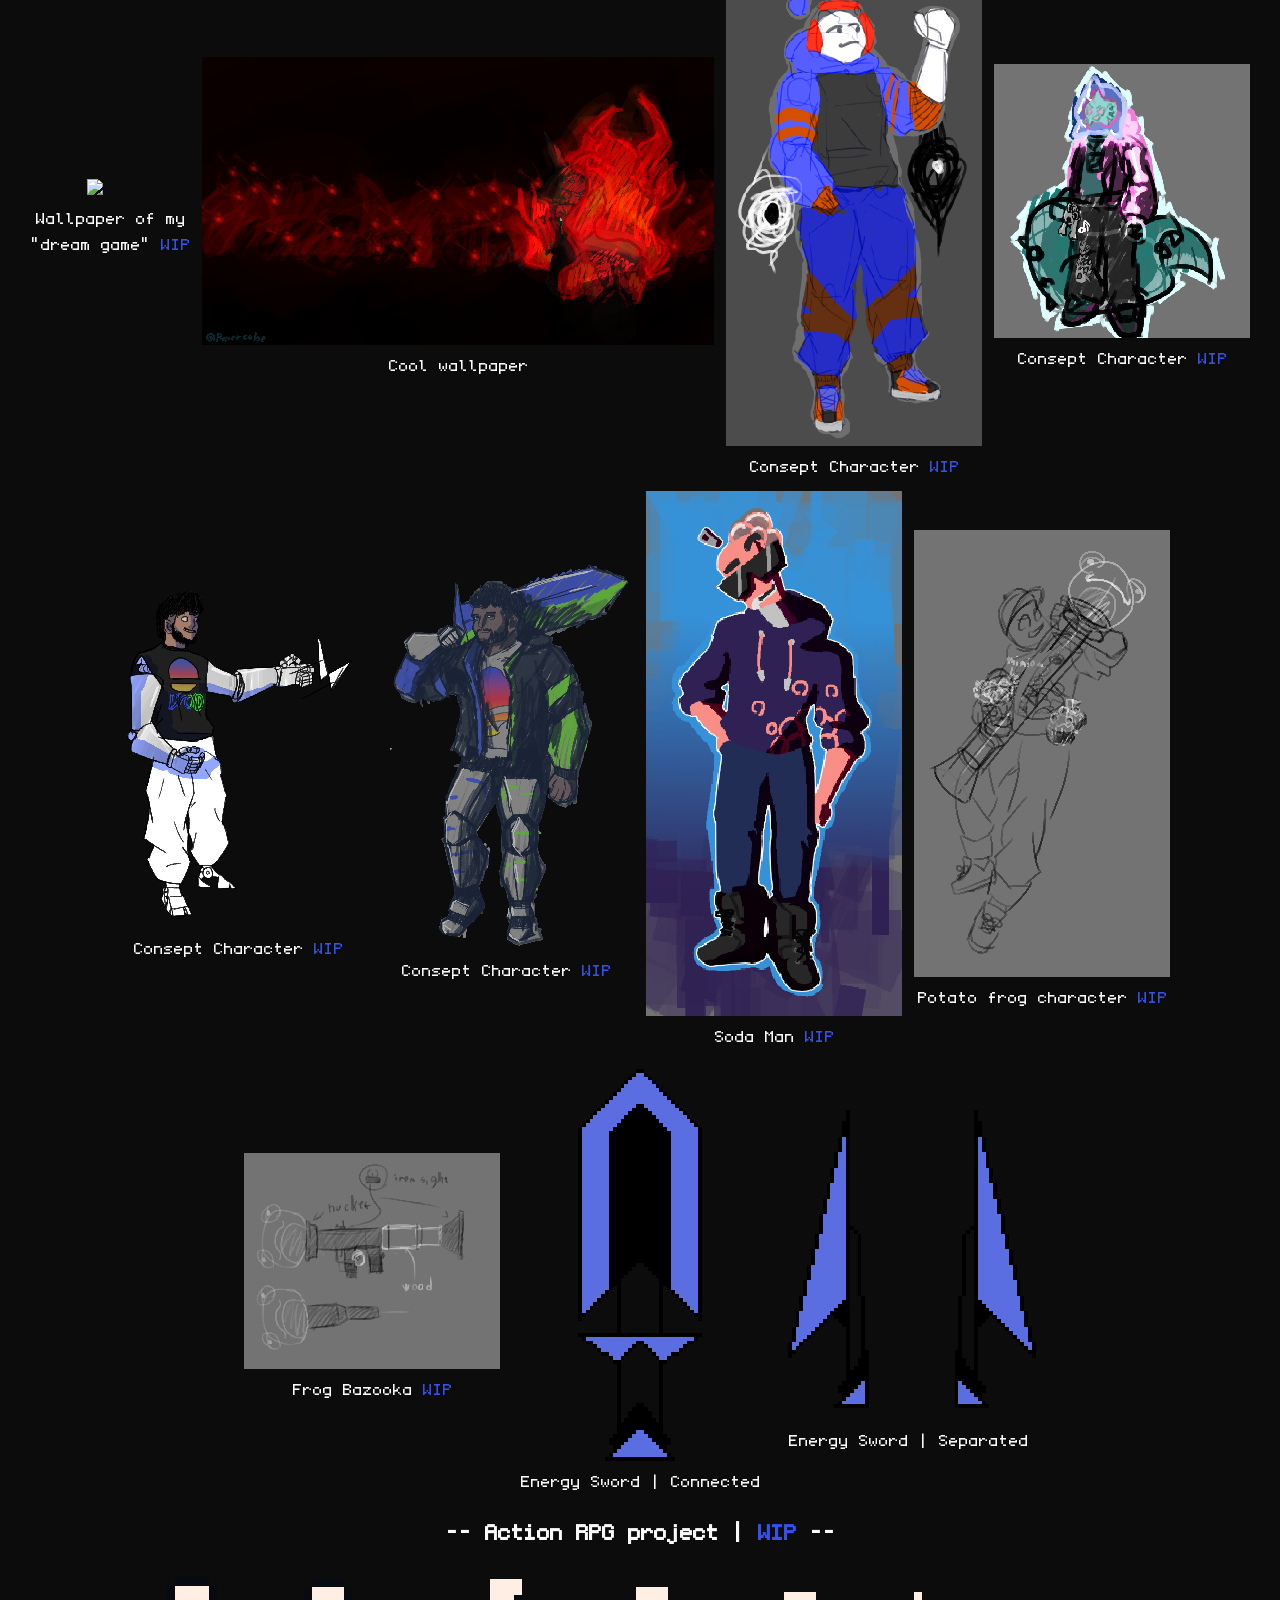
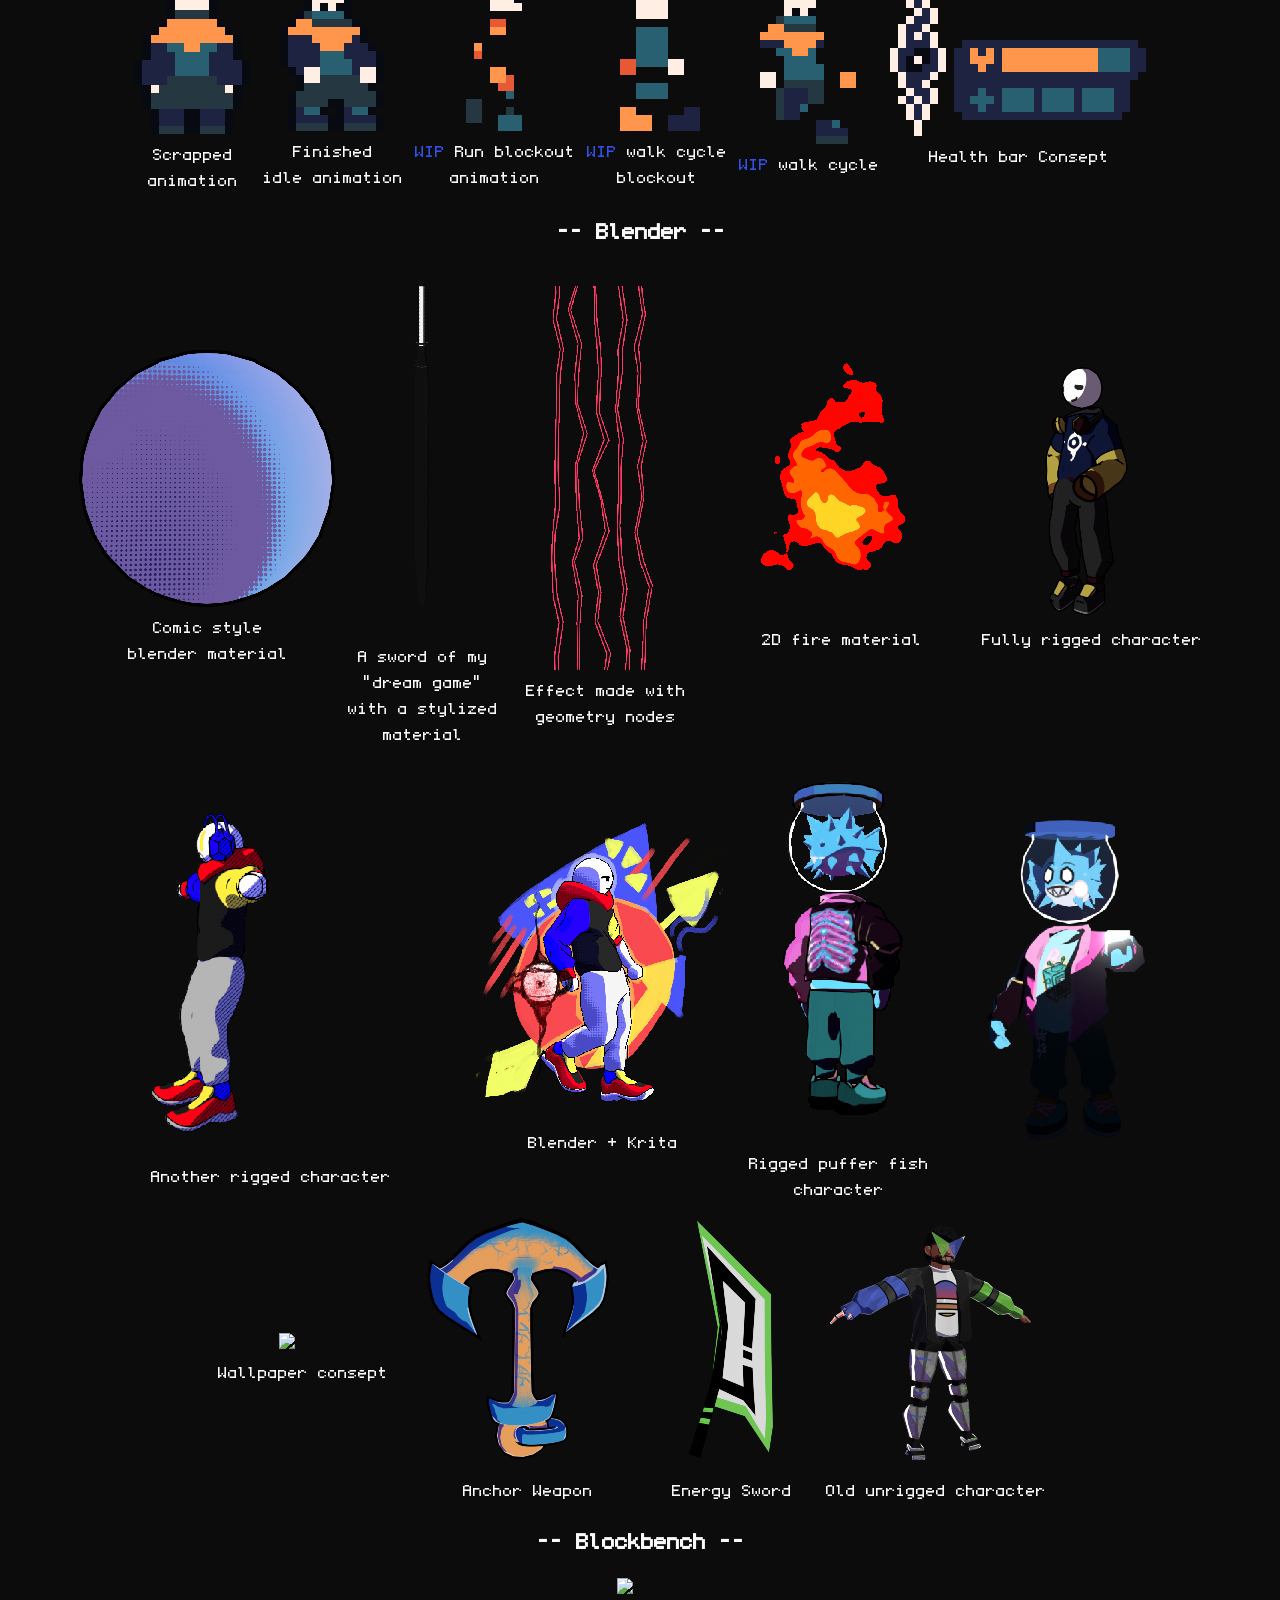
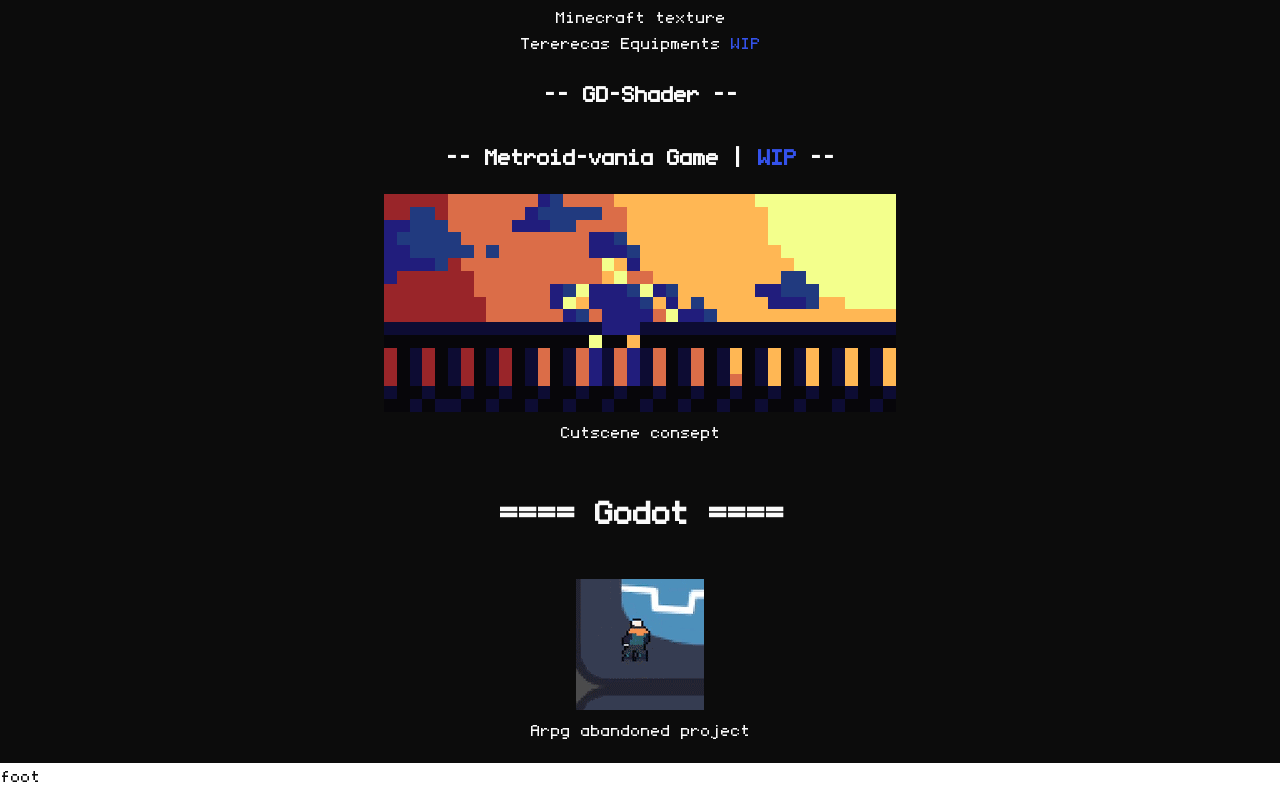
==== commit d96e297d: "More Info" ====
--- a/portifolio.html
+++ b/portifolio.html
@@ -30,7 +30,7 @@
         <div class="home-section">
             <div class="port-information">
                 <h1>Important Information</h1>
-                <p>I am a 17 year old high schoolar from Brazil, and I've been making games since around 2020, and in all those years I have learned many skills, I hope that you'll find something of your interest in here, and if not, then i hope you liked my art :]</p>
+                <p>I am a 17 year old high schoolar from Brazil, and I've been making games since around 2020. I am expecialized in 2D-looking 3D games, Godot 4, and 2D pixel art, I'm very flexible and I can learn your workflow in no time, learning what is needed as we go. I hope that you'll find something of your interest in here, and if not, then i hope you liked my art :]</p>
                 <ul>
                     <li>FirtName | Yzaak</li>
                     <li>Aliases | Rover Cube</li>
@@ -39,8 +39,68 @@
                     <li>Email | rover.cube@proton.me</li>
                     <li>Github | @RoverCube</li>
                 </ul>
-            </div>
-            <h1>-- ArtWorks --</h1>
+                <h1>Software Experience</h1>
+                <ul>
+                    <li>Godot</li>
+                    <ul>
+                        <li>Gdscript</li>
+                        <li>Gdshader</li>
+                    </ul>
+
+                    <li>Blender</li>
+                    <ul>
+                        <li>NPR (Stylized Render)</li>
+                        <li>Hard Surface Modeling</li>
+                        <li>Prop Design</li>
+                        <li>Character Modeling</li>
+                        <li>Cloth Simulation</li>
+                        <li>Geometry Nodes</li>
+                        <li>UV Unwrapping</li>
+                        <li>Texture Work</li>
+                        <li>Materials</li>
+                        <li>Rigging</li>
+                    </ul>
+
+                    <li>Linux</li>
+                    <ul>
+                        <li>GNU</li>
+                        <li>Bash</li>
+                        <li>Arch linux</li>
+                        <li>Linux Mint</li>
+                    </ul>
+
+                    <li>Pixel art</li>
+                    <ul>
+                        <li>Aseprite</li>
+                        <li>Paint.net</li>
+                    </ul>
+                    
+                    <li>2D Drawing</li>
+                    <ul>
+                        <li>Clipstudio</li>
+                        <li>Krita</li>
+                    </ul>
+
+                    <li>C</li>
+                    
+                    <li>Arduino</li>
+                    
+
+                    <li>Rpg Maker MV</li>
+                    
+                    
+                    <li>BlockBench</li>
+                    
+                    
+                    
+                    <li>Character Design</li>
+                    <li>Game Design</li>
+                    <li>Prop Design</li>
+                    <li>UI/UX</li>
+                    <li>Animation</li>
+                </ul>
+            </div>
+            <h1 id="artworks">==== ArtWorks ====</h1>
 
             <h2>-- 2D Drawing --</h2>
             <div class="port-galery">
@@ -67,7 +127,6 @@
                 <div class="port-iten"><a href="images/portifolio/2d-energy-weapon-2.png" target="_blank"><img src="images/portifolio/2d-energy-weapon-2.png" alt="art" width="256"></a>
                     <p>Energy Sword | Separated</p></div>
             </div>
-
             <h2>-- Action RPG project | <a class="port-wip" style="font-size: 22px;">WIP</a> --</h2>
             <div class="port-galery">
                 <div class="port-iten"><a href="images/portifolio/arpg-back-idle.gif" target="_blank"><img src="images/portifolio/arpg-back-idle.gif" alt="art" width="116"></a>
@@ -83,14 +142,13 @@
                 <div class="port-iten"><a href="images/portifolio/arpg-healthbar.png" target="_blank"><img src="images/portifolio/arpg-healthbar.png" alt="art" width="256"></a>
                     <p>Health bar Consept</p></div>
             </div>
-
             <h2>-- Blender --</h2>
             <div class="port-galery">
                 <div class="port-iten"><a href="images/portifolio/blender-screentones-material.png" target="_blank"><img src="images/portifolio/blender-screentones-material.png" alt="art" width="256"></a>
                     <p>Comic style<br>blender material</p></div>
-                <div class="port-iten"><a href="images/portifolio/blender-sword.gif" target="_blank"><img src="images/portifolio/blender-sword.gif" alt="art" width="128"></a>
+                <div class="port-iten"><a href="images/portifolio/blender-sword.gif" target="_blank"><img src="images/portifolio/blender-sword.gif" alt="art" width="92"></a>
                     <p>A sword of my<br>"dream game"<br>with a stylized<br>material</p></div>
-                <div class="port-iten"><a href="images/portifolio/blender-effect-lines.gif" target="_blank"><img src="images/portifolio/blender-effect-lines.gif" alt="art" width="256"></a>
+                <div class="port-iten"><a href="images/portifolio/blender-effect-lines.gif" target="_blank"><img src="images/portifolio/blender-effect-lines.gif" alt="art" width="192"></a>
                     <p>Effect made with<br>geometry nodes</p></div>
                 <div class="port-iten"><a href="images/portifolio/blender-2d-fire-material.gif" target="_blank"><img src="images/portifolio/blender-2d-fire-material.gif" alt="art" width="256"></a>
                     <p>2D fire material</p></div>
@@ -115,30 +173,29 @@
                 <div class="port-iten"><a href="images/portifolio/blender-old-character.png" target="_blank"><img src="images/portifolio/blender-old-character.png" alt="art" width="256"></a>
                     <p>Old unrigged character</p></div>
 
-                    <p>Soda man head</p></div>
+            </div>
+            <h2>-- Blockbench --</h2>
+            <div class="port-galery">
+                <div class="port-iten"><a href="images/portifolio/texture-tererecas.gif" target="_blank"><img src="images/portifolio/texture-tererecas.gif" alt="art" width="192"></a>
+                    <p>Minecraft texture<br>Tererecas Equipments <a class="port-wip">WIP</a></p></div>
+            </div>
+            <h2>-- GD-Shader --</h2>
+            <div class="port-galery">
+            </div>
+            <h2>-- Metroid-vania Game | <a class="port-wip" style="font-size: 22px;">WIP</a> --</h2>
+            <div class="port-galery">
+                <div class="port-iten"><a href="images/portifolio/arpg-sunrise.png" target="_blank"><img src="images/portifolio/arpg-sunrise.png" alt="art" width="512"></a>
+                    <p>Cutscene consept</p></div>
+
+            </div>
             
-                <h2>-- Blockbench --</h2>
-                <div class="port-galery">
-                    <div class="port-iten"><a href="images/portifolio/texture-tererecas.gif" target="_blank"><img src="images/portifolio/texture-tererecas.gif" alt="art" width="192"></a>
-                        <p>Minecraft texture<br>Tererecas Equipments <a class="port-wip">WIP</a></p></div>
-                </div>
-
-                <h2>-- Godot + gdscript --</h2>
-                <div class="port-galery">
-                </div>
-
-                <h2>-- GD-Shader --</h2>
-                <div class="port-galery">
-                </div>
-
-
-
-                <h2>-- Metroid-vania Game | <a class="port-wip" style="font-size: 22px;">WIP</a> --</h2>
-                <div class="port-galery">
-                    <div class="port-iten"><a href="images/portifolio/arpg-sunrise.png" target="_blank"><img src="images/portifolio/arpg-sunrise.png" alt="art" width="512"></a>
-                        <p>Cutscene consept</p></div>
-
-                </div>
+            <h1 id="godot">==== Godot ====</h1>
+            <div class="port-galery">
+                <div class="port-iten"><a href="images/portifolio/gd-arpg.gif" target="_blank"><img src="images/portifolio/gd-arpg.gif" alt="art" width="128"></a>
+                    <p>Arpg abandoned project</p></div>
+
+            </div>
+
             </div>
         </div>
 
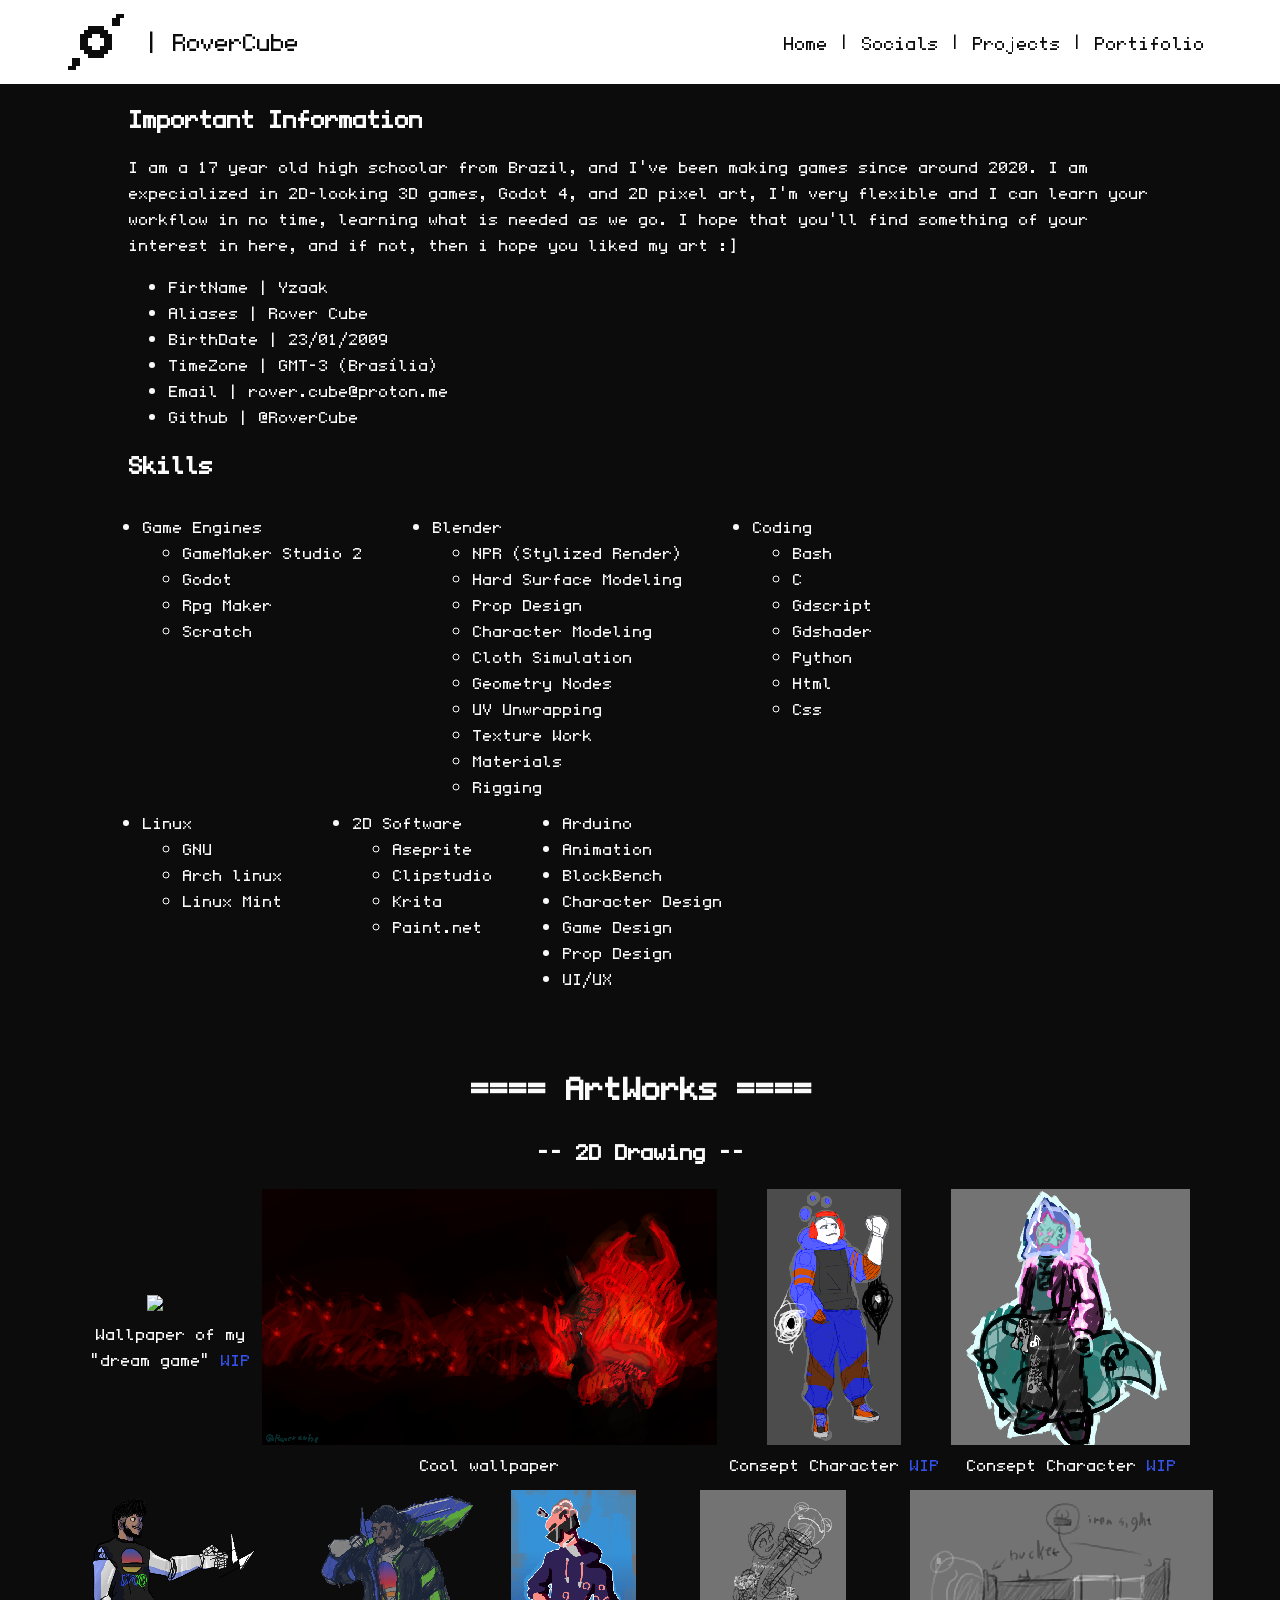
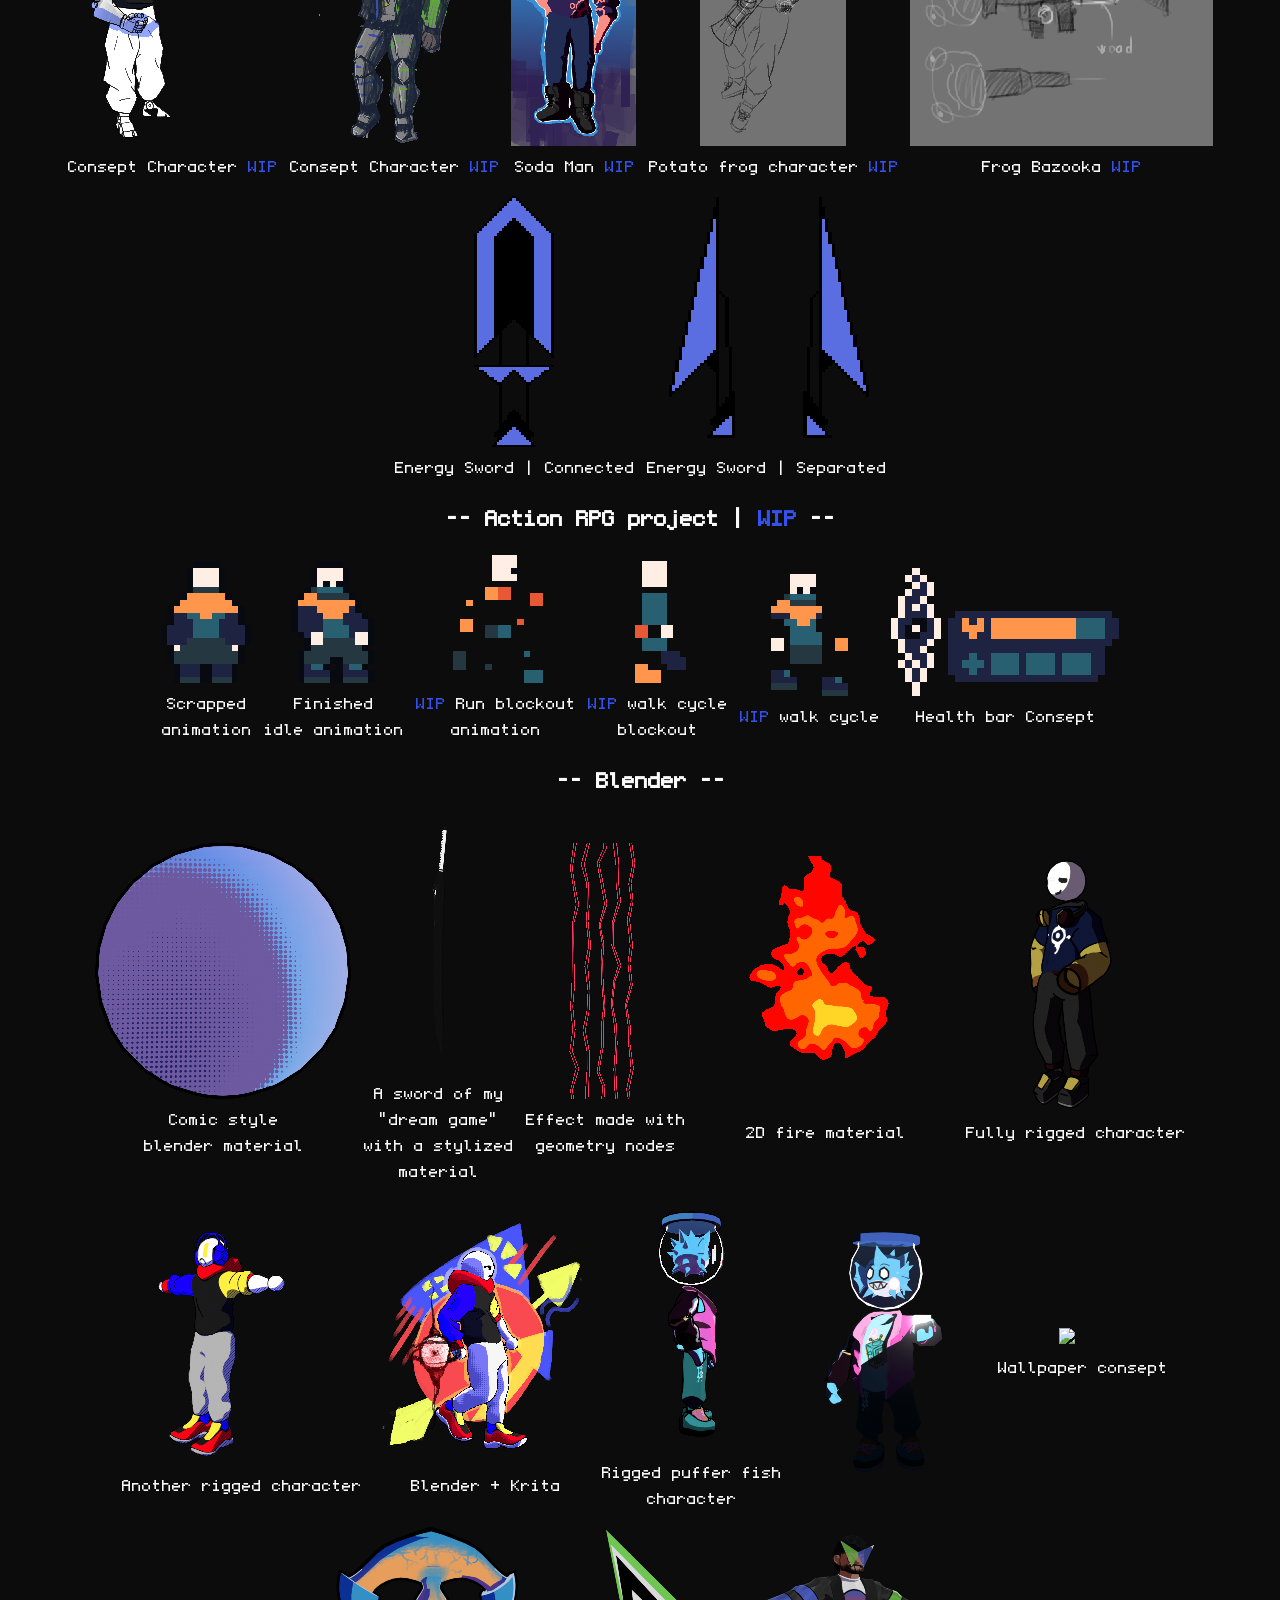
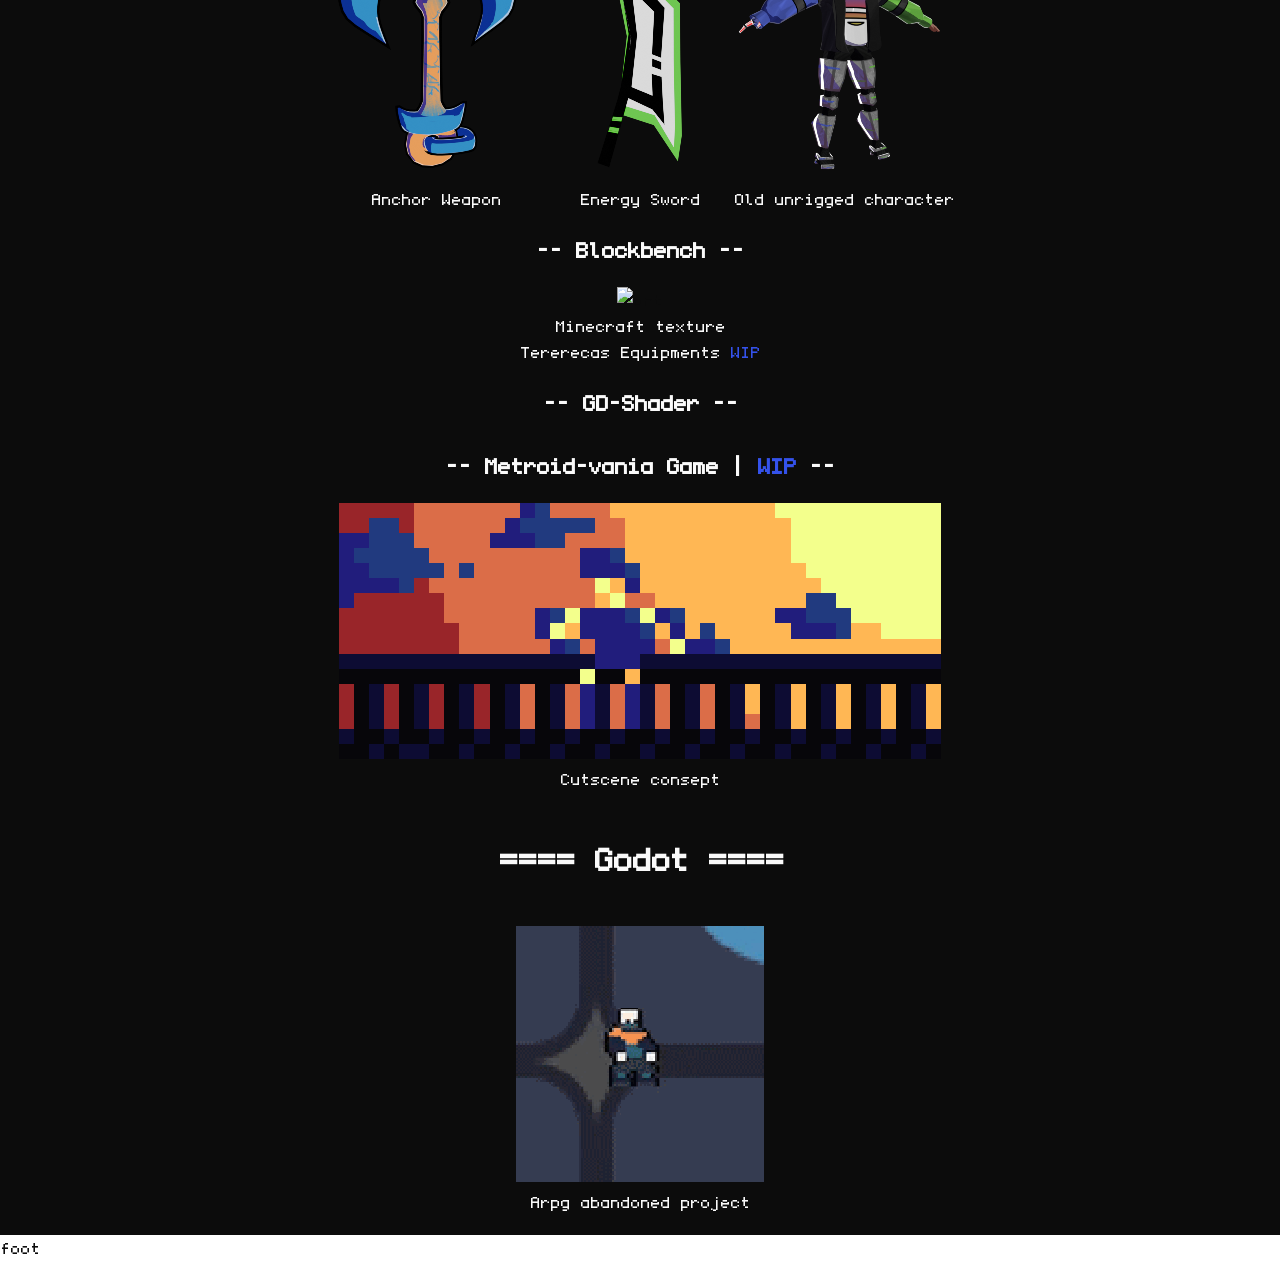
==== commit 4f599752: "Oh Boy" ====
--- a/portifolio.html
+++ b/portifolio.html
@@ -39,144 +39,156 @@
                     <li>Email | rover.cube@proton.me</li>
                     <li>Github | @RoverCube</li>
                 </ul>
-                <h1>Software Experience</h1>
-                <ul>
-                    <li>Godot</li>
-                    <ul>
-                        <li>Gdscript</li>
-                        <li>Gdshader</li>
-                    </ul>
-
-                    <li>Blender</li>
-                    <ul>
-                        <li>NPR (Stylized Render)</li>
-                        <li>Hard Surface Modeling</li>
+                <h1>Skills</h1>
+                <ul class="skills">
+                    <div>
+                        <li>Game Engines</li>
+                        <ul>
+                            <li>GameMaker Studio 2</li>
+                            <li>Godot</li>
+                            <li>Rpg Maker</li>
+                            <li>Scratch</li>
+                        </ul>
+                    </div>
+                    
+                    <div>
+                        <li>Blender</li>
+                        <ul>
+                            <li>NPR (Stylized Render)</li>
+                            <li>Hard Surface Modeling</li>
+                            <li>Prop Design</li>
+                            <li>Character Modeling</li>
+                            <li>Cloth Simulation</li>
+                            <li>Geometry Nodes</li>
+                            <li>UV Unwrapping</li>
+                            <li>Texture Work</li>
+                            <li>Materials</li>
+                            <li>Rigging</li>
+                        </ul>
+                    </div>
+                    
+                    <div>
+                        <li>Coding</li>
+                        <ul>
+                            <li>Bash</li>
+                            <li>C</li>
+                            <li>Gdscript</li>
+                            <li>Gdshader</li>
+                            <li>Python</li>
+                            <li>Html</li>
+                            <li>Css</li>
+                        </ul>
+                    </div>
+
+                    <div>
+                        <li>Linux</li>
+                        <ul>
+                            <li>GNU</li>
+                            <li>Arch linux</li>
+                            <li>Linux Mint</li>
+                        </ul>
+                    </div>
+                        
+                    <div>
+                        <li>2D Software</li>
+                        <ul>
+                            <li>Aseprite</li>
+                            <li>Clipstudio</li>
+                            <li>Krita</li>
+                            <li>Paint.net</li>
+                        </ul>
+                    </div>
+
+                    
+                    <div>
+                        <li>Arduino</li>
+                        <li>Animation</li>
+                        <li>BlockBench</li>
+                        <li>Character Design</li>
+                        <li>Game Design</li>
                         <li>Prop Design</li>
-                        <li>Character Modeling</li>
-                        <li>Cloth Simulation</li>
-                        <li>Geometry Nodes</li>
-                        <li>UV Unwrapping</li>
-                        <li>Texture Work</li>
-                        <li>Materials</li>
-                        <li>Rigging</li>
-                    </ul>
-
-                    <li>Linux</li>
-                    <ul>
-                        <li>GNU</li>
-                        <li>Bash</li>
-                        <li>Arch linux</li>
-                        <li>Linux Mint</li>
-                    </ul>
-
-                    <li>Pixel art</li>
-                    <ul>
-                        <li>Aseprite</li>
-                        <li>Paint.net</li>
-                    </ul>
-                    
-                    <li>2D Drawing</li>
-                    <ul>
-                        <li>Clipstudio</li>
-                        <li>Krita</li>
-                    </ul>
-
-                    <li>C</li>
-                    
-                    <li>Arduino</li>
-                    
-
-                    <li>Rpg Maker MV</li>
-                    
-                    
-                    <li>BlockBench</li>
-                    
-                    
-                    
-                    <li>Character Design</li>
-                    <li>Game Design</li>
-                    <li>Prop Design</li>
-                    <li>UI/UX</li>
-                    <li>Animation</li>
+                        <li>UI/UX</li>                        
+                    </div>
+                    
                 </ul>
             </div>
             <h1 id="artworks">==== ArtWorks ====</h1>
 
             <h2>-- 2D Drawing --</h2>
             <div class="port-galery">
-                <div class="port-iten"><a href="images/portifolio/2d-wallpaper-wip.png" target="_blank"><img src="images/portifolio/2d-wallpaper-wip.png" alt="art" width="512"></a>
+                <div class="port-iten"><a href="images/portifolio/2d-wallpaper-wip.png" target="_blank"><img src="images/portifolio/2d-wallpaper-wip.png" alt="art" height="256"></a>
                     <p>Wallpaper of my<br>"dream game" <a class="port-wip">WIP</a></p></div>
-                <div class="port-iten"><a href="images/portifolio/2d-burnout.png" target="_blank"><img src="images/portifolio/2d-burnout.png" alt="art" width="512"></a>
+                <div class="port-iten"><a href="images/portifolio/2d-burnout.png" target="_blank"><img src="images/portifolio/2d-burnout.png" alt="art" height="256"></a>
                     <p>Cool wallpaper</p></div>
-                <div class="port-iten"><a href="images/portifolio/2d-character-consept-1.png" target="_blank"><img src="images/portifolio/2d-character-consept-1.png" alt="art" width="256"></a>
-                    <p>Consept Character <a class="port-wip">WIP</a></p></div>
-                <div class="port-iten"><a href="images/portifolio/2d-character-consept-2.png" target="_blank"><img src="images/portifolio/2d-character-consept-2.png" alt="art" width="256"></a>
-                    <p>Consept Character <a class="port-wip">WIP</a></p></div>
-                <div class="port-iten"><a href="images/portifolio/2d-character-consept-3.png" target="_blank"><img src="images/portifolio/2d-character-consept-3.png" alt="art" width="256"></a>
-                    <p>Consept Character <a class="port-wip">WIP</a></p></div>
-                <div class="port-iten"><a href="images/portifolio/2d-character-consept-4.png" target="_blank"><img src="images/portifolio/2d-character-consept-4.png" alt="art" width="256"></a>
-                    <p>Consept Character <a class="port-wip">WIP</a></p></div>
-                <div class="port-iten"><a href="images/portifolio/2d-character-consept-5.png" target="_blank"><img src="images/portifolio/2d-character-consept-5.png" alt="art" width="256"></a>
+                <div class="port-iten"><a href="images/portifolio/2d-character-consept-1.png" target="_blank"><img src="images/portifolio/2d-character-consept-1.png" alt="art" height="256"></a>
+                    <p>Consept Character <a class="port-wip">WIP</a></p></div>
+                <div class="port-iten"><a href="images/portifolio/2d-character-consept-2.png" target="_blank"><img src="images/portifolio/2d-character-consept-2.png" alt="art" height="256"></a>
+                    <p>Consept Character <a class="port-wip">WIP</a></p></div>
+                <div class="port-iten"><a href="images/portifolio/2d-character-consept-3.png" target="_blank"><img src="images/portifolio/2d-character-consept-3.png" alt="art" height="256"></a>
+                    <p>Consept Character <a class="port-wip">WIP</a></p></div>
+                <div class="port-iten"><a href="images/portifolio/2d-character-consept-4.png" target="_blank"><img src="images/portifolio/2d-character-consept-4.png" alt="art" height="256"></a>
+                    <p>Consept Character <a class="port-wip">WIP</a></p></div>
+                <div class="port-iten"><a href="images/portifolio/2d-character-consept-5.png" target="_blank"><img src="images/portifolio/2d-character-consept-5.png" alt="art" height="256"></a>
                     <p>Soda Man <a class="port-wip">WIP</a></p></div>
-                <div class="port-iten"><a href="images/portifolio/2d-character-consept-6.png" target="_blank"><img src="images/portifolio/2d-character-consept-6.png" alt="art" width="256"></a>
+                <div class="port-iten"><a href="images/portifolio/2d-character-consept-6.png" target="_blank"><img src="images/portifolio/2d-character-consept-6.png" alt="art" height="256"></a>
                     <p>Potato frog character <a class="port-wip">WIP</a></p></div>
-                <div class="port-iten"><a href="images/portifolio/2d-weapon-consept.png" target="_blank"><img src="images/portifolio/2d-weapon-consept.png" alt="art" width="256"></a>
+                <div class="port-iten"><a href="images/portifolio/2d-weapon-consept.png" target="_blank"><img src="images/portifolio/2d-weapon-consept.png" alt="art" height="256"></a>
                     <p>Frog Bazooka <a class="port-wip">WIP</a></p></div>
-                <div class="port-iten"><a href="images/portifolio/2d-energy-weapon-1.png" target="_blank"><img src="images/portifolio/2d-energy-weapon-1.png" alt="art" width="256"></a>
+                <div class="port-iten"><a href="images/portifolio/2d-energy-weapon-1.png" target="_blank"><img src="images/portifolio/2d-energy-weapon-1.png" alt="art" height="256"></a>
                     <p>Energy Sword | Connected</p></div>
-                <div class="port-iten"><a href="images/portifolio/2d-energy-weapon-2.png" target="_blank"><img src="images/portifolio/2d-energy-weapon-2.png" alt="art" width="256"></a>
+                <div class="port-iten"><a href="images/portifolio/2d-energy-weapon-2.png" target="_blank"><img src="images/portifolio/2d-energy-weapon-2.png" alt="art" height="256"></a>
                     <p>Energy Sword | Separated</p></div>
             </div>
             <h2>-- Action RPG project | <a class="port-wip" style="font-size: 22px;">WIP</a> --</h2>
             <div class="port-galery">
-                <div class="port-iten"><a href="images/portifolio/arpg-back-idle.gif" target="_blank"><img src="images/portifolio/arpg-back-idle.gif" alt="art" width="116"></a>
+                <div class="port-iten"><a href="images/portifolio/arpg-back-idle.gif" target="_blank"><img src="images/portifolio/arpg-back-idle.gif" alt="art" height="128"></a>
                     <p>Scrapped<br>animation</p></div>
-                <div class="port-iten"><a href="images/portifolio/arpg-idle.gif" target="_blank"><img src="images/portifolio/arpg-idle.gif" alt="art" width="120"></a>
+                <div class="port-iten"><a href="images/portifolio/arpg-idle.gif" target="_blank"><img src="images/portifolio/arpg-idle.gif" alt="art" height="128"></a>
                     <p>Finished<br>idle animation</p></div>
-                <div class="port-iten"><a href="images/portifolio/arpg-run.gif" target="_blank"><img src="images/portifolio/arpg-run.gif" alt="art" width="120"></a>
+                <div class="port-iten"><a href="images/portifolio/arpg-run.gif" target="_blank"><img src="images/portifolio/arpg-run.gif" alt="art" height="128"></a>
                     <p><a class="port-wip">WIP</a> Run blockout<br>animation</p></div>
-                <div class="port-iten"><a href="images/portifolio/arpg-walk-right.gif" target="_blank"><img src="images/portifolio/arpg-walk-right.gif" alt="art" width="104"></a>
+                <div class="port-iten"><a href="images/portifolio/arpg-walk-right.gif" target="_blank"><img src="images/portifolio/arpg-walk-right.gif" alt="art" height="128"></a>
                     <p><a class="port-wip">WIP</a> walk cycle<br>blockout</p></div>
-                <div class="port-iten"><a href="images/portifolio/arpg-walks.gif" target="_blank"><img src="images/portifolio/arpg-walks.gif" alt="art" width="96"></a>
+                <div class="port-iten"><a href="images/portifolio/arpg-walks.gif" target="_blank"><img src="images/portifolio/arpg-walks.gif" alt="art" height="128"></a>
                     <p><a class="port-wip">WIP</a> walk cycle</p></div>
-                <div class="port-iten"><a href="images/portifolio/arpg-healthbar.png" target="_blank"><img src="images/portifolio/arpg-healthbar.png" alt="art" width="256"></a>
+                <div class="port-iten"><a href="images/portifolio/arpg-healthbar.png" target="_blank"><img src="images/portifolio/arpg-healthbar.png" alt="art" height="128"></a>
                     <p>Health bar Consept</p></div>
             </div>
             <h2>-- Blender --</h2>
             <div class="port-galery">
-                <div class="port-iten"><a href="images/portifolio/blender-screentones-material.png" target="_blank"><img src="images/portifolio/blender-screentones-material.png" alt="art" width="256"></a>
+                <div class="port-iten"><a href="images/portifolio/blender-screentones-material.png" target="_blank"><img src="images/portifolio/blender-screentones-material.png" alt="art" height="256"></a>
                     <p>Comic style<br>blender material</p></div>
-                <div class="port-iten"><a href="images/portifolio/blender-sword.gif" target="_blank"><img src="images/portifolio/blender-sword.gif" alt="art" width="92"></a>
+                <div class="port-iten"><a href="images/portifolio/blender-sword.gif" target="_blank"><img src="images/portifolio/blender-sword.gif" alt="art" height="256"></a>
                     <p>A sword of my<br>"dream game"<br>with a stylized<br>material</p></div>
-                <div class="port-iten"><a href="images/portifolio/blender-effect-lines.gif" target="_blank"><img src="images/portifolio/blender-effect-lines.gif" alt="art" width="192"></a>
+                <div class="port-iten"><a href="images/portifolio/blender-effect-lines.gif" target="_blank"><img src="images/portifolio/blender-effect-lines.gif" alt="art" height="256"></a>
                     <p>Effect made with<br>geometry nodes</p></div>
-                <div class="port-iten"><a href="images/portifolio/blender-2d-fire-material.gif" target="_blank"><img src="images/portifolio/blender-2d-fire-material.gif" alt="art" width="256"></a>
+                <div class="port-iten"><a href="images/portifolio/blender-2d-fire-material.gif" target="_blank"><img src="images/portifolio/blender-2d-fire-material.gif" alt="art" height="256"></a>
                     <p>2D fire material</p></div>
-                <div class="port-iten"><a href="images/portifolio/blender-rig-character-1.png" target="_blank"><img src="images/portifolio/blender-rig-character-1.png" alt="art" width="128"></a>
+                <div class="port-iten"><a href="images/portifolio/blender-rig-character-1.png" target="_blank"><img src="images/portifolio/blender-rig-character-1.png" alt="art" height="256"></a>
                     <p>Fully rigged character</p></div>
-                <div class="port-iten"><a href="images/portifolio/blender-rig-character-2.gif" target="_blank"><img src="images/portifolio/blender-rig-character-2.gif" alt="art" width="384"></a>
+                <div class="port-iten"><a href="images/portifolio/blender-rig-character-2.gif" target="_blank"><img src="images/portifolio/blender-rig-character-2.gif" alt="art" height="256"></a>
                     <p>Another rigged character</p></div>
-                <div class="port-iten"><a href="images/portifolio/blender+2d-rover.png" target="_blank"><img src="images/portifolio/blender+2d-rover.png" alt="art" width="256"></a>
+                <div class="port-iten"><a href="images/portifolio/blender+2d-rover.png" target="_blank"><img src="images/portifolio/blender+2d-rover.png" alt="art" height="256"></a>
                     <p>Blender + Krita</p></div>
-                <div class="port-iten"><a href="images/portifolio/blender-puffer-fish.gif" target="_blank"><img src="images/portifolio/blender-puffer-fish.gif" alt="art" width="192"></a>
+                <div class="port-iten"><a href="images/portifolio/blender-puffer-fish.gif" target="_blank"><img src="images/portifolio/blender-puffer-fish.gif" alt="art" height="256"></a>
                     <p>Rigged puffer fish<br>character</p></div>
-                <div class="port-iten"><a href="images/portifolio/blender-puffer-fish.png" target="_blank"><img src="images/portifolio/blender-puffer-fish.png" alt="art" width="256"></a>
+                <div class="port-iten"><a href="images/portifolio/blender-puffer-fish.png" target="_blank"><img src="images/portifolio/blender-puffer-fish.png" alt="art" height="256"></a>
                     <p></p></div>
                 
-                <div class="port-iten"><a href="images/portifolio/blender-wallpaper.gif" target="_blank"><img src="images/portifolio/blender-wallpaper.gif" alt="art" width="512"></a>
+                <div class="port-iten"><a href="images/portifolio/blender-wallpaper.gif" target="_blank"><img src="images/portifolio/blender-wallpaper.gif" alt="art" height="256"></a>
                     <p>Wallpaper consept</p></div>
-                <div class="port-iten"><a href="images/portifolio/blender-weapon-1.png" target="_blank"><img src="images/portifolio/blender-weapon-1.png" alt="art" width="256"></a>
+                <div class="port-iten"><a href="images/portifolio/blender-weapon-1.png" target="_blank"><img src="images/portifolio/blender-weapon-1.png" alt="art" height="256"></a>
                     <p>Anchor Weapon</p></div>
-                <div class="port-iten"><a href="images/portifolio/blender-energy-sword.png" target="_blank"><img src="images/portifolio/blender-energy-sword.png" alt="art" width="128"></a>
+                <div class="port-iten"><a href="images/portifolio/blender-energy-sword.png" target="_blank"><img src="images/portifolio/blender-energy-sword.png" alt="art" height="256"></a>
                     <p>Energy Sword</p></div>
 
-                <div class="port-iten"><a href="images/portifolio/blender-old-character.png" target="_blank"><img src="images/portifolio/blender-old-character.png" alt="art" width="256"></a>
+                <div class="port-iten"><a href="images/portifolio/blender-old-character.png" target="_blank"><img src="images/portifolio/blender-old-character.png" alt="art" height="256"></a>
                     <p>Old unrigged character</p></div>
 
             </div>
             <h2>-- Blockbench --</h2>
             <div class="port-galery">
-                <div class="port-iten"><a href="images/portifolio/texture-tererecas.gif" target="_blank"><img src="images/portifolio/texture-tererecas.gif" alt="art" width="192"></a>
+                <div class="port-iten"><a href="images/portifolio/texture-tererecas.gif" target="_blank"><img src="images/portifolio/texture-tererecas.gif" alt="art" height="256"></a>
                     <p>Minecraft texture<br>Tererecas Equipments <a class="port-wip">WIP</a></p></div>
             </div>
             <h2>-- GD-Shader --</h2>
@@ -184,14 +196,14 @@
             </div>
             <h2>-- Metroid-vania Game | <a class="port-wip" style="font-size: 22px;">WIP</a> --</h2>
             <div class="port-galery">
-                <div class="port-iten"><a href="images/portifolio/arpg-sunrise.png" target="_blank"><img src="images/portifolio/arpg-sunrise.png" alt="art" width="512"></a>
+                <div class="port-iten"><a href="images/portifolio/arpg-sunrise.png" target="_blank"><img src="images/portifolio/arpg-sunrise.png" alt="art" height="256"></a>
                     <p>Cutscene consept</p></div>
 
             </div>
             
             <h1 id="godot">==== Godot ====</h1>
             <div class="port-galery">
-                <div class="port-iten"><a href="images/portifolio/gd-arpg.gif" target="_blank"><img src="images/portifolio/gd-arpg.gif" alt="art" width="128"></a>
+                <div class="port-iten"><a href="images/portifolio/gd-arpg.gif" target="_blank"><img src="images/portifolio/gd-arpg.gif" alt="art" height="256"></a>
                     <p>Arpg abandoned project</p></div>
 
             </div>
--- a/style.css
+++ b/style.css
@@ -55,6 +55,23 @@
 }
 .port-information ul li {
     color: var(--bg-color);
+}
+.skills {
+    display: flex;
+    flex-direction: row;
+    flex-wrap: wrap;
+
+    padding: 14px;
+}
+.skills div {
+    margin: 0px 35px 10px 0px;
+}
+.skills li {
+    margin: 0px 35px 0px 0px;
+}
+.skills ul {
+    display: flex;
+    flex-direction: column;
 }
 .port-galery {
     display: flex;
